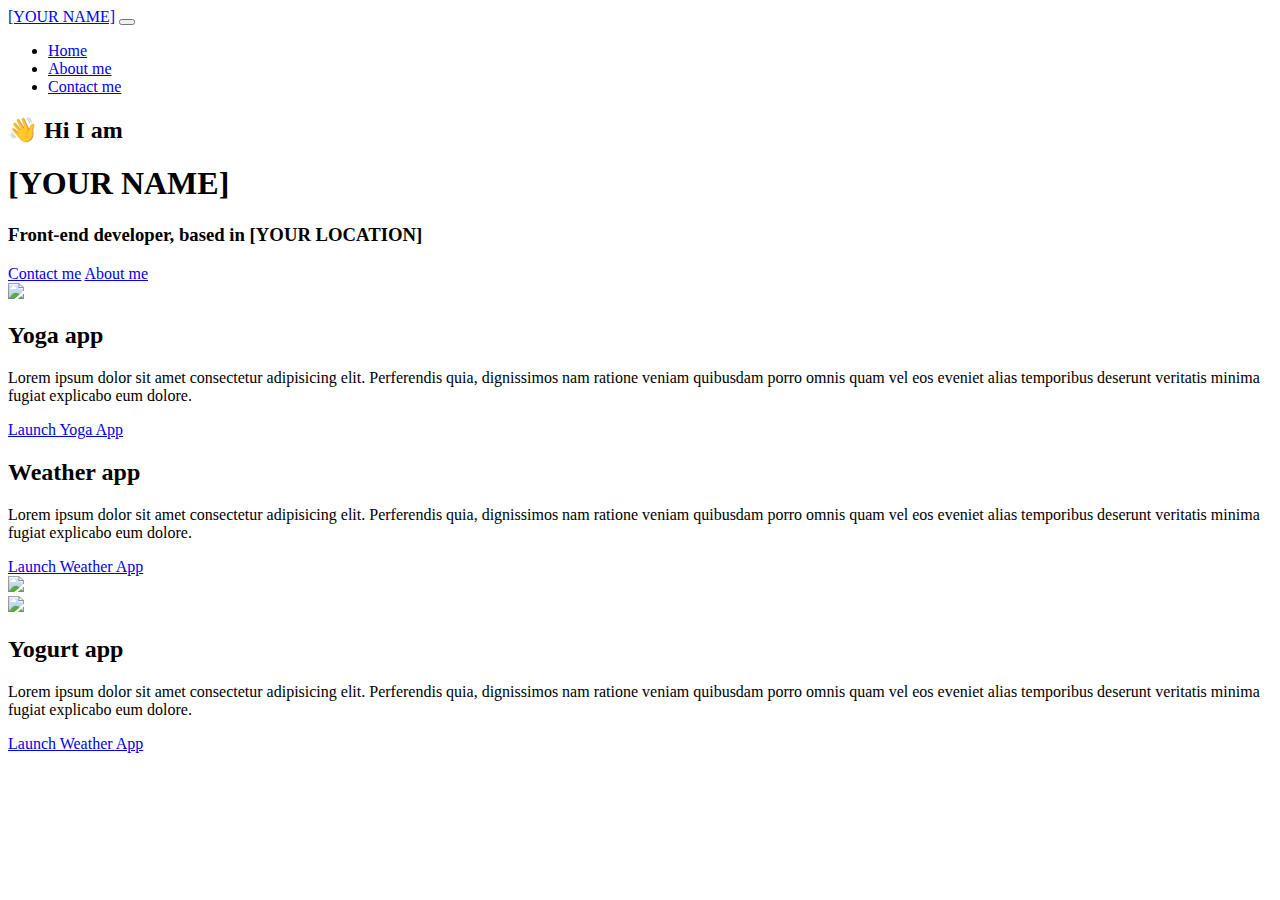
==== index.html @ 1b21afda "create index and add code" ====
<!DOCTYPE html>
<html lang="en">
  <head>
    <meta charset="UTF-8" />
    <meta http-equiv="X-UA-Compatible" content="IE=edge" />
    <meta name="viewport" content="width=device-width, initial-scale=1.0" />
    <title>[YOUR NAME]</title>
    <link
      href="https://cdn.jsdelivr.net/npm/bootstrap@5.0.0-beta2/dist/css/bootstrap.min.css"
      rel="stylesheet"
      integrity="sha384-BmbxuPwQa2lc/FVzBcNJ7UAyJxM6wuqIj61tLrc4wSX0szH/Ev+nYRRuWlolflfl"
      crossorigin="anonymous"
    />
    <script
      src="https://cdn.jsdelivr.net/npm/bootstrap@5.0.0-beta2/dist/js/bootstrap.bundle.min.js"
      integrity="sha384-b5kHyXgcpbZJO/tY9Ul7kGkf1S0CWuKcCD38l8YkeH8z8QjE0GmW1gYU5S9FOnJ0"
      crossorigin="anonymous"
    ></script>
    <link rel="stylesheet" href="style.css" />
  </head>
  <body>
    <nav class="navbar navbar-expand-lg navbar-light bg-light fixed-top">
      <div class="container">
        <a class="navbar-brand" href="index.html">[YOUR NAME]</a>
        <button
          class="navbar-toggler"
          type="button"
          data-bs-toggle="collapse"
          data-bs-target="#navbarNav"
          aria-controls="navbarNav"
          aria-expanded="false"
          aria-label="Toggle navigation"
        >
          <span class="navbar-toggler-icon"></span>
        </button>
        <div class="collapse navbar-collapse" id="navbarNav">
          <ul class="navbar-nav">
            <li class="nav-item">
              <a class="nav-link active" aria-current="page" href="index.html"
                >Home</a
              >
            </li>
            <li class="nav-item">
              <a class="nav-link" href="about.html">About me</a>
            </li>
            <li class="nav-item">
              <a class="nav-link" href="about.html#contact">Contact me</a>
            </li>
          </ul>
        </div>
      </div>
    </nav>
    <h2 class="text-center">👋 Hi I am</h2>
    <h1 class="text-center">[YOUR NAME]</h1>
    <h3 class="text-center">Front-end developer, based in [YOUR LOCATION]</h3>
    <div class="navigation-links mb-5">
      <a href="about.html#contact" class="primary-link">Contact me</a>
      <a href="about.html" class="secondary-link">About me</a>
    </div>
    <div class="container">
      <div class="row">
        <div class="col-6">
          <img src="images/yoga.png" class="img-fluid rounded" />
        </div>
        <div class="col-6">
          <h2 class="mb-3">Yoga app</h2>
          <p>
            Lorem ipsum dolor sit amet consectetur adipisicing elit. Perferendis
            quia, dignissimos nam ratione veniam quibusdam porro omnis quam vel
            eos eveniet alias temporibus deserunt veritatis minima fugiat
            explicabo eum dolore.
          </p>
          <div class="mt-5">
            <a href="#" class="primary-link">Launch Yoga App</a>
          </div>
        </div>
      </div>
      <div class="row mt-5">
        <div class="col-6">
          <h2 class="mb-3">Weather app</h2>
          <p>
            Lorem ipsum dolor sit amet consectetur adipisicing elit. Perferendis
            quia, dignissimos nam ratione veniam quibusdam porro omnis quam vel
            eos eveniet alias temporibus deserunt veritatis minima fugiat
            explicabo eum dolore.
          </p>
          <div class="mt-5">
            <a href="#" class="primary-link">Launch Weather App</a>
          </div>
        </div>
        <div class="col-6">
          <img src="images/weather.png" class="img-fluid rounded" />
        </div>
      </div>
      <div class="row mt-5">
        <div class="col-6">
          <img src="images/yogurt.png" class="img-fluid rounded" />
        </div>
        <div class="col-6">
          <h2 class="mb-3">Yogurt app</h2>
          <p>
            Lorem ipsum dolor sit amet consectetur adipisicing elit. Perferendis
            quia, dignissimos nam ratione veniam quibusdam porro omnis quam vel
            eos eveniet alias temporibus deserunt veritatis minima fugiat
            explicabo eum dolore.
          </p>
          <div class="mt-5">
            <a href="#" class="primary-link">Launch Weather App</a>
          </div>
        </div>
      </div>
    </div>
  </body>
</html>
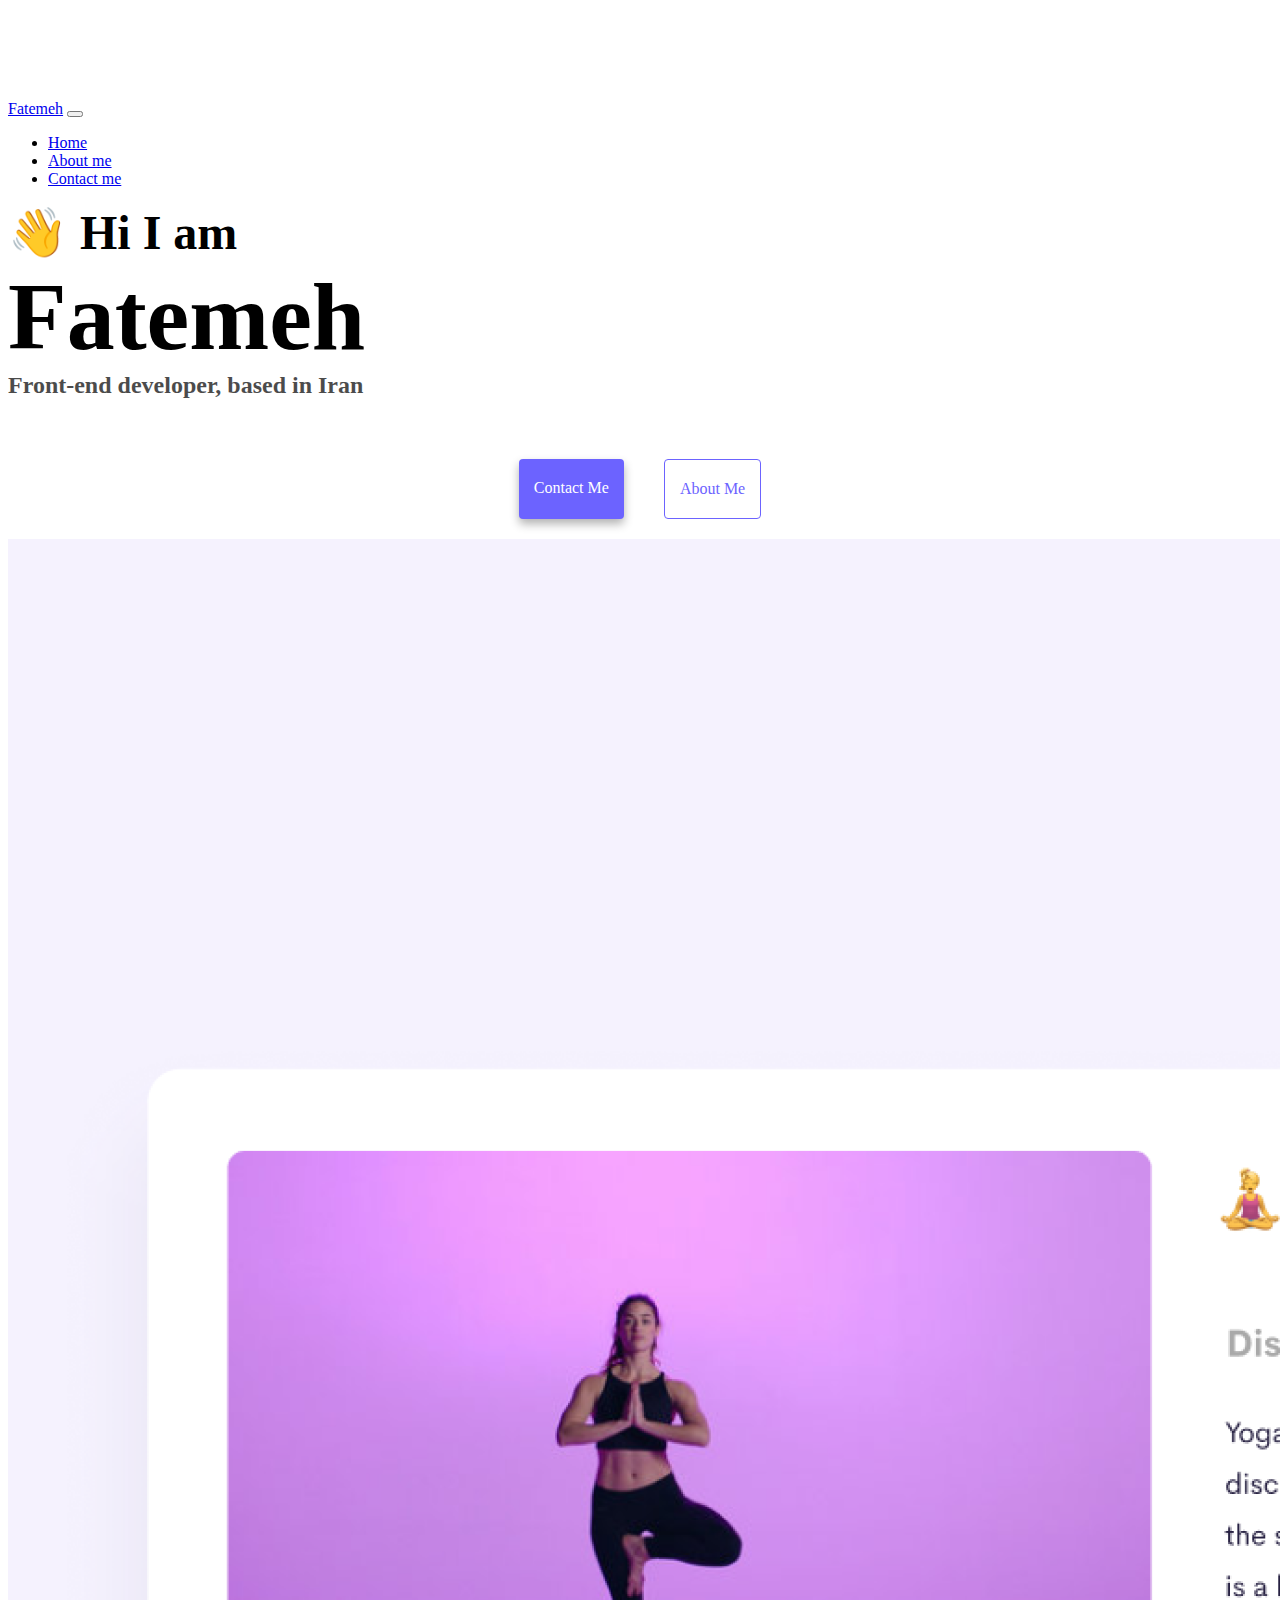
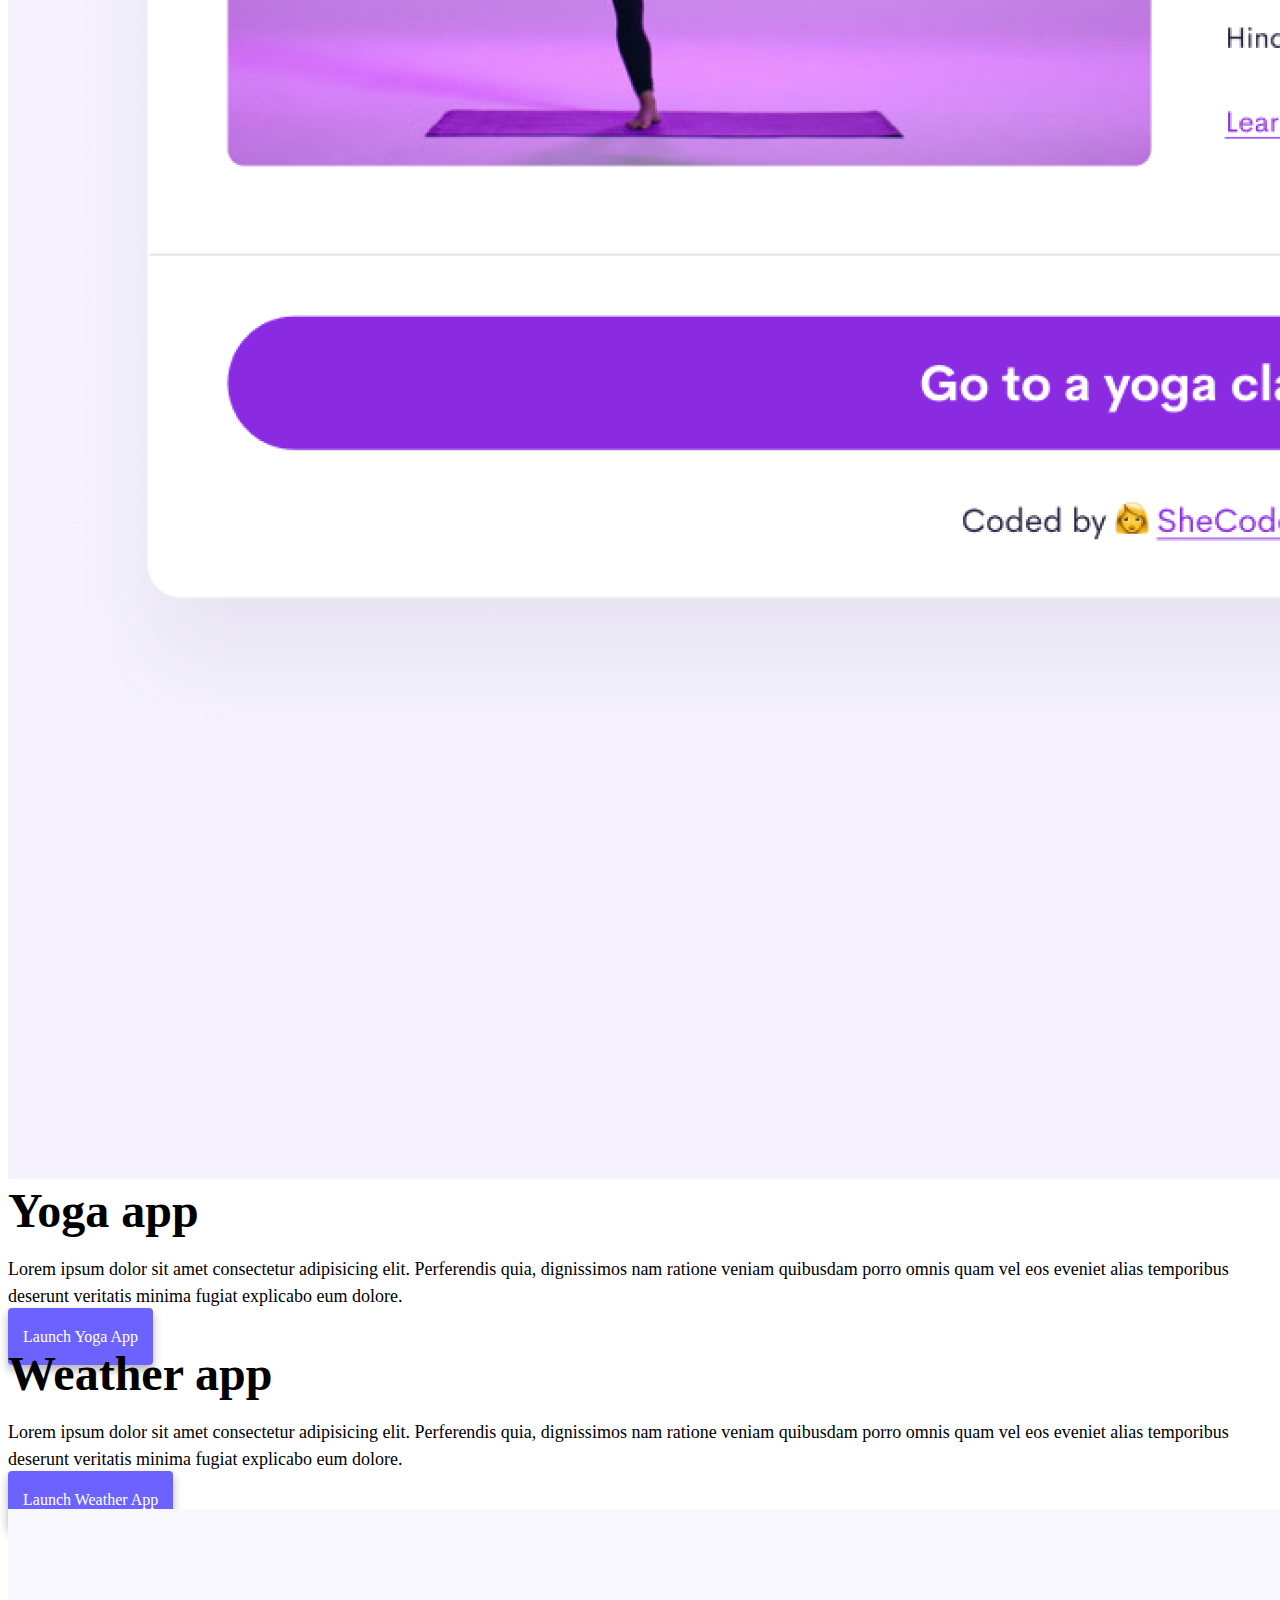
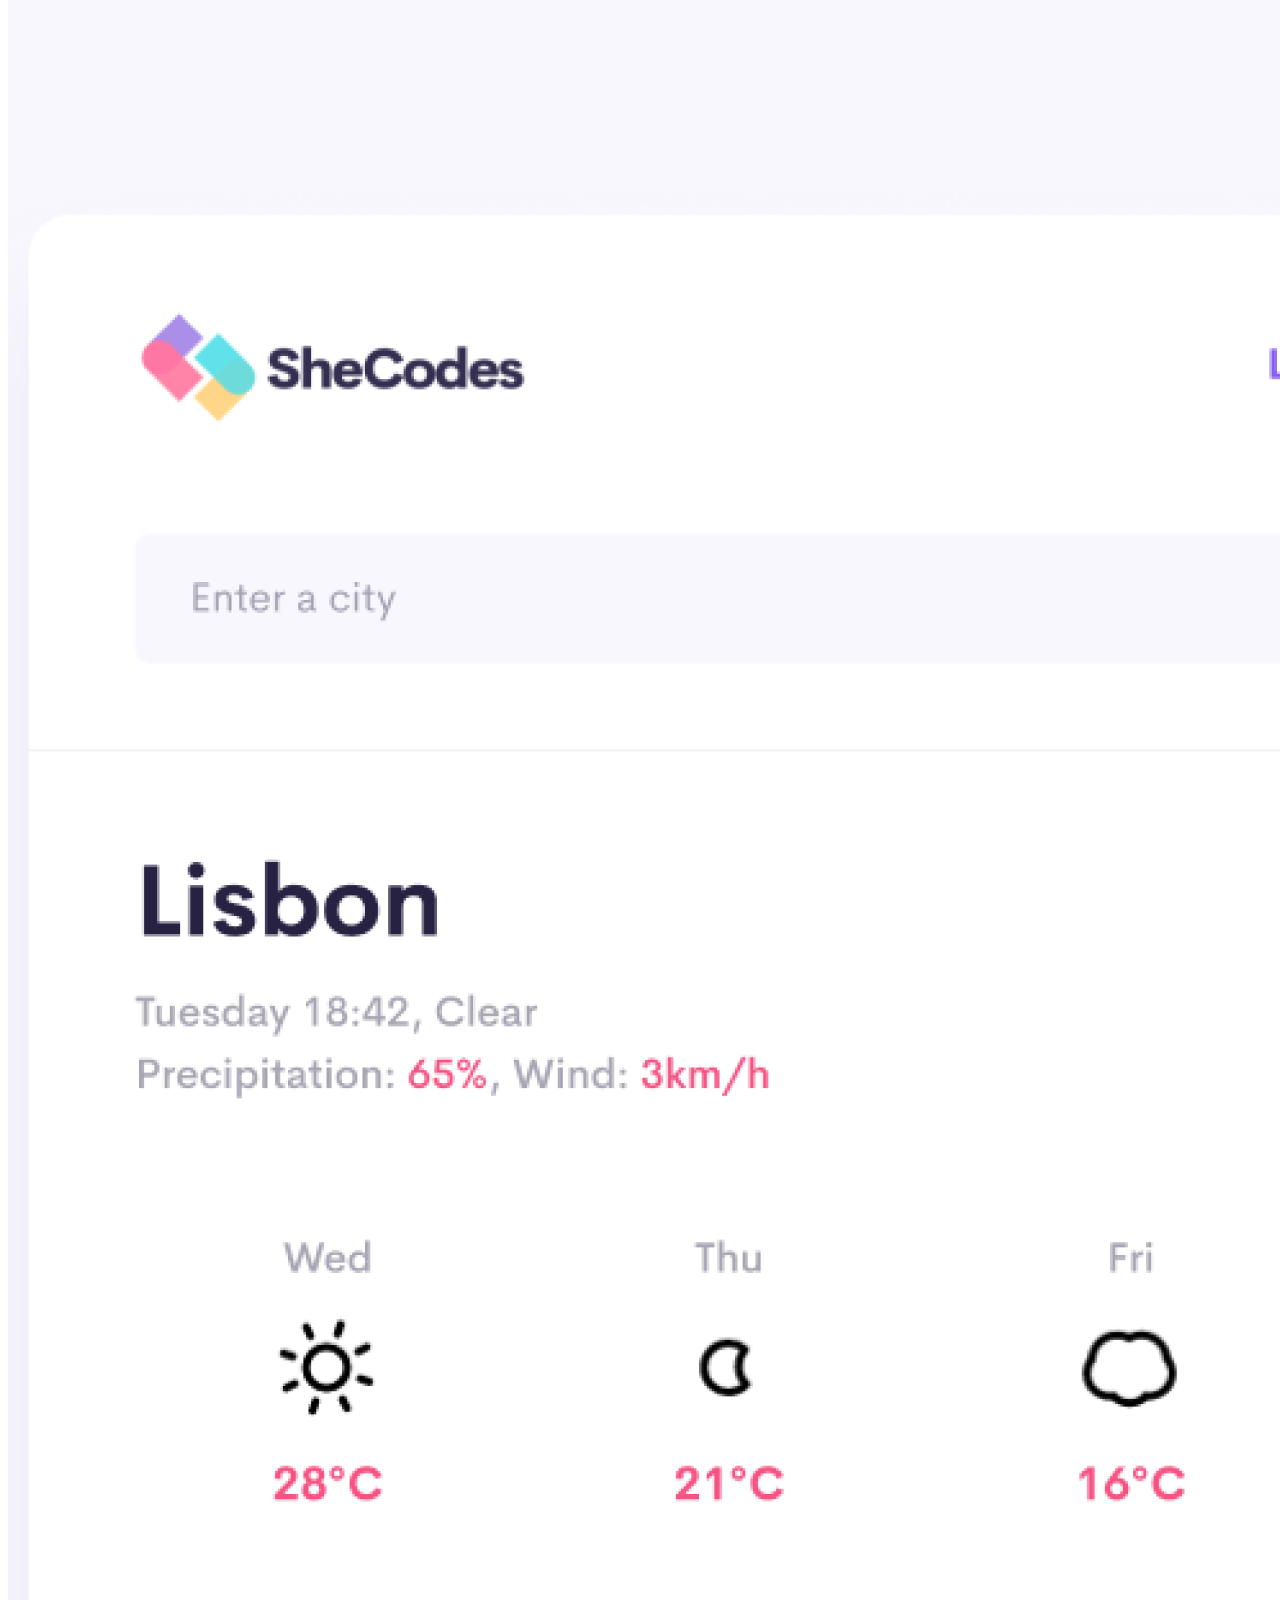
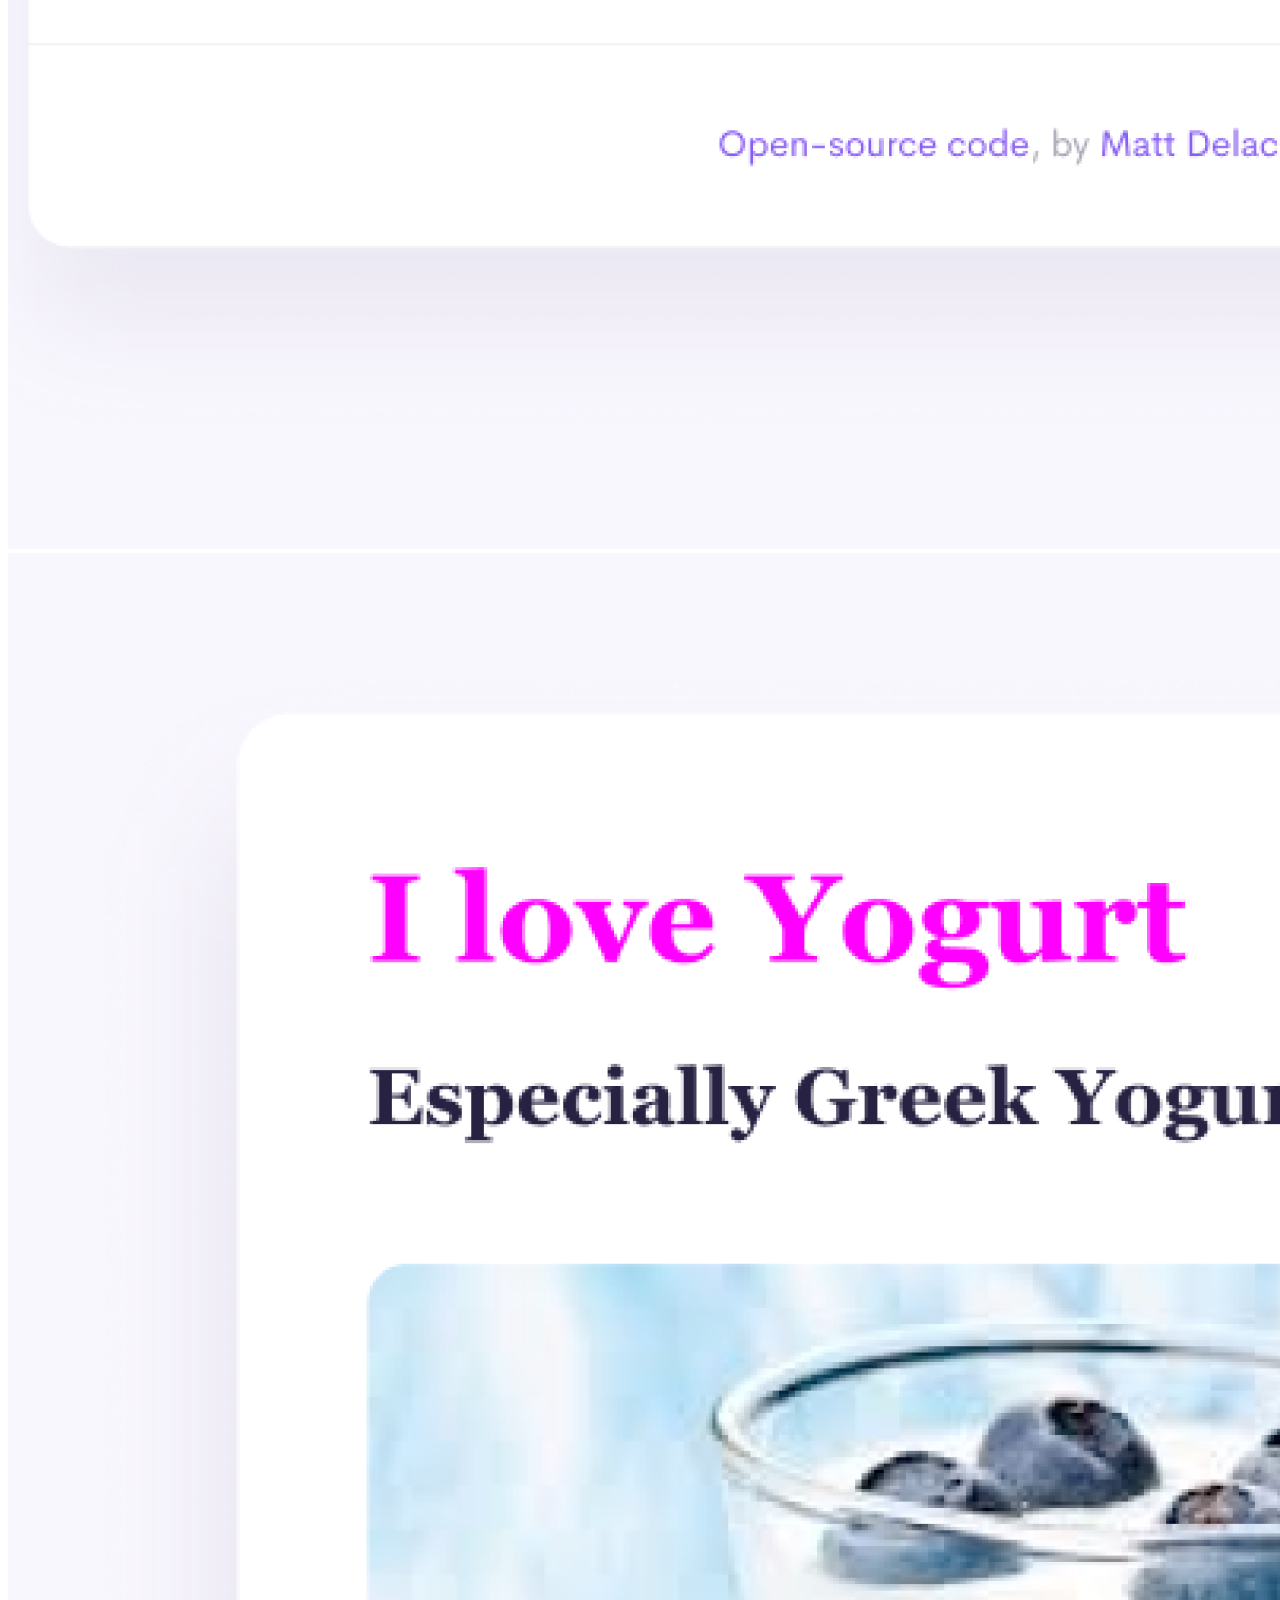
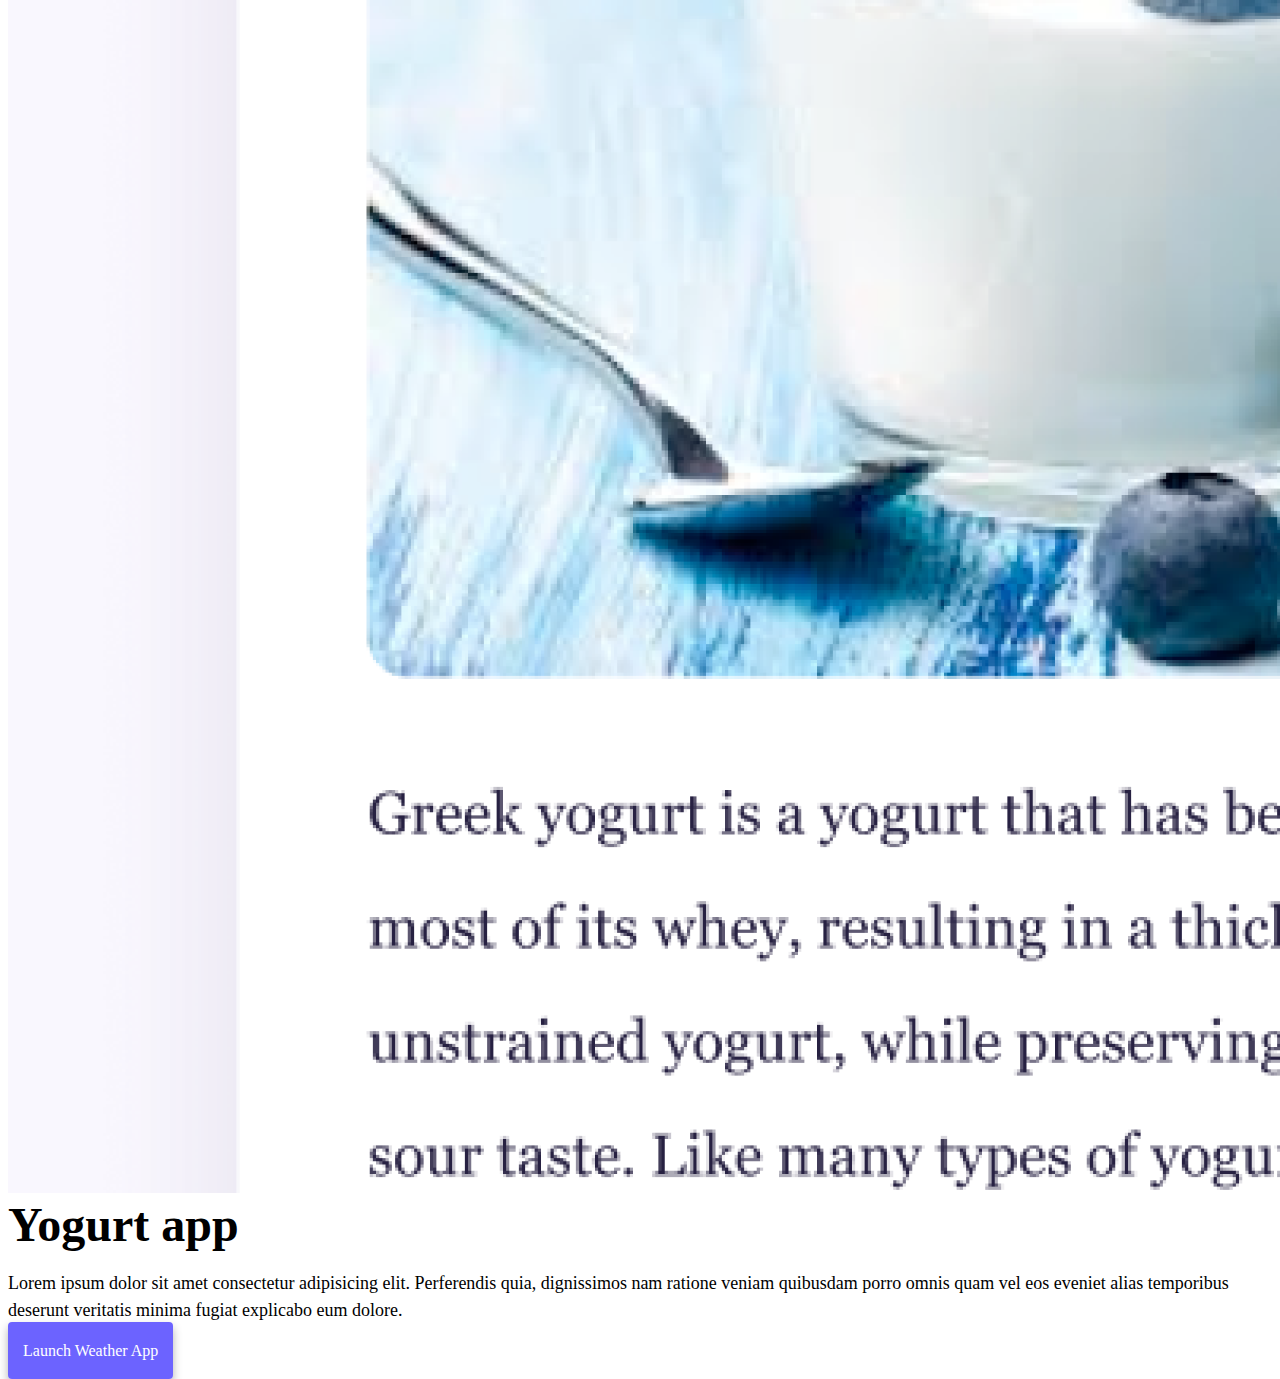
==== commit 1042c6f5: "change it to personal" ====
--- a/index.html
+++ b/index.html
@@ -4,7 +4,7 @@
     <meta charset="UTF-8" />
     <meta http-equiv="X-UA-Compatible" content="IE=edge" />
     <meta name="viewport" content="width=device-width, initial-scale=1.0" />
-    <title>[YOUR NAME]</title>
+    <title>Fatemeh</title>
     <link
       href="https://cdn.jsdelivr.net/npm/bootstrap@5.0.0-beta2/dist/css/bootstrap.min.css"
       rel="stylesheet"
@@ -21,7 +21,7 @@
   <body>
     <nav class="navbar navbar-expand-lg navbar-light bg-light fixed-top">
       <div class="container">
-        <a class="navbar-brand" href="index.html">[YOUR NAME]</a>
+        <a class="navbar-brand" href="index.html">Fatemeh</a>
         <button
           class="navbar-toggler"
           type="button"
@@ -51,8 +51,8 @@
       </div>
     </nav>
     <h2 class="text-center">👋 Hi I am</h2>
-    <h1 class="text-center">[YOUR NAME]</h1>
-    <h3 class="text-center">Front-end developer, based in [YOUR LOCATION]</h3>
+    <h1 class="text-center">Fatemeh</h1>
+    <h3 class="text-center">Front-end developer, based in Iran</h3>
     <div class="navigation-links mb-5">
       <a href="about.html#contact" class="primary-link">Contact me</a>
       <a href="about.html" class="secondary-link">About me</a>
--- a/style.css
+++ b/style.css
@@ -0,0 +1,88 @@
+:root {
+  --primary-color: #6c63ff;
+  --secondary-color: #f5f2fe;
+  --box-shadow: 0 5px 10px rgba(0, 0, 0, 0.3);
+}
+
+body {
+  margin-top: 100px;
+}
+
+h1,
+h2,
+h3 {
+  margin: 0;
+}
+
+h1 {
+  font-size: 96px;
+}
+
+h2 {
+  font-size: 48px;
+}
+
+h3 {
+  font-size: 24px;
+  opacity: 0.7;
+}
+
+p {
+  font-size: 18px;
+  line-height: 1.5;
+}
+
+.navigation-links {
+  display: flex;
+  margin-top: 40px;
+  justify-content: center;
+}
+
+.navigation-links a {
+  margin: 20px;
+}
+
+.primary-link {
+  border-radius: 4px;
+  padding: 20px 15px;
+  text-decoration: none;
+  text-transform: capitalize;
+  background: var(--primary-color);
+  box-shadow: var(--box-shadow);
+  color: white;
+}
+
+.secondary-link {
+  border-radius: 4px;
+  padding: 20px 15px;
+  text-decoration: none;
+  text-transform: capitalize;
+  color: var(--primary-color);
+  border: 1px solid var(--primary-color);
+}
+
+.homepage-link {
+  color: var(--primary-color);
+  text-align: center;
+  display: block;
+}
+
+.about-paragraphs {
+  margin: 30px 0;
+}
+
+.about-paragraphs p {
+  margin: 10px;
+}
+
+.email-link {
+  display: flex;
+  justify-content: center;
+  color: var(--primary-color);
+  font-size: 28px;
+  text-decoration: none;
+}
+
+.email-link:hover {
+  text-decoration: underline;
+}
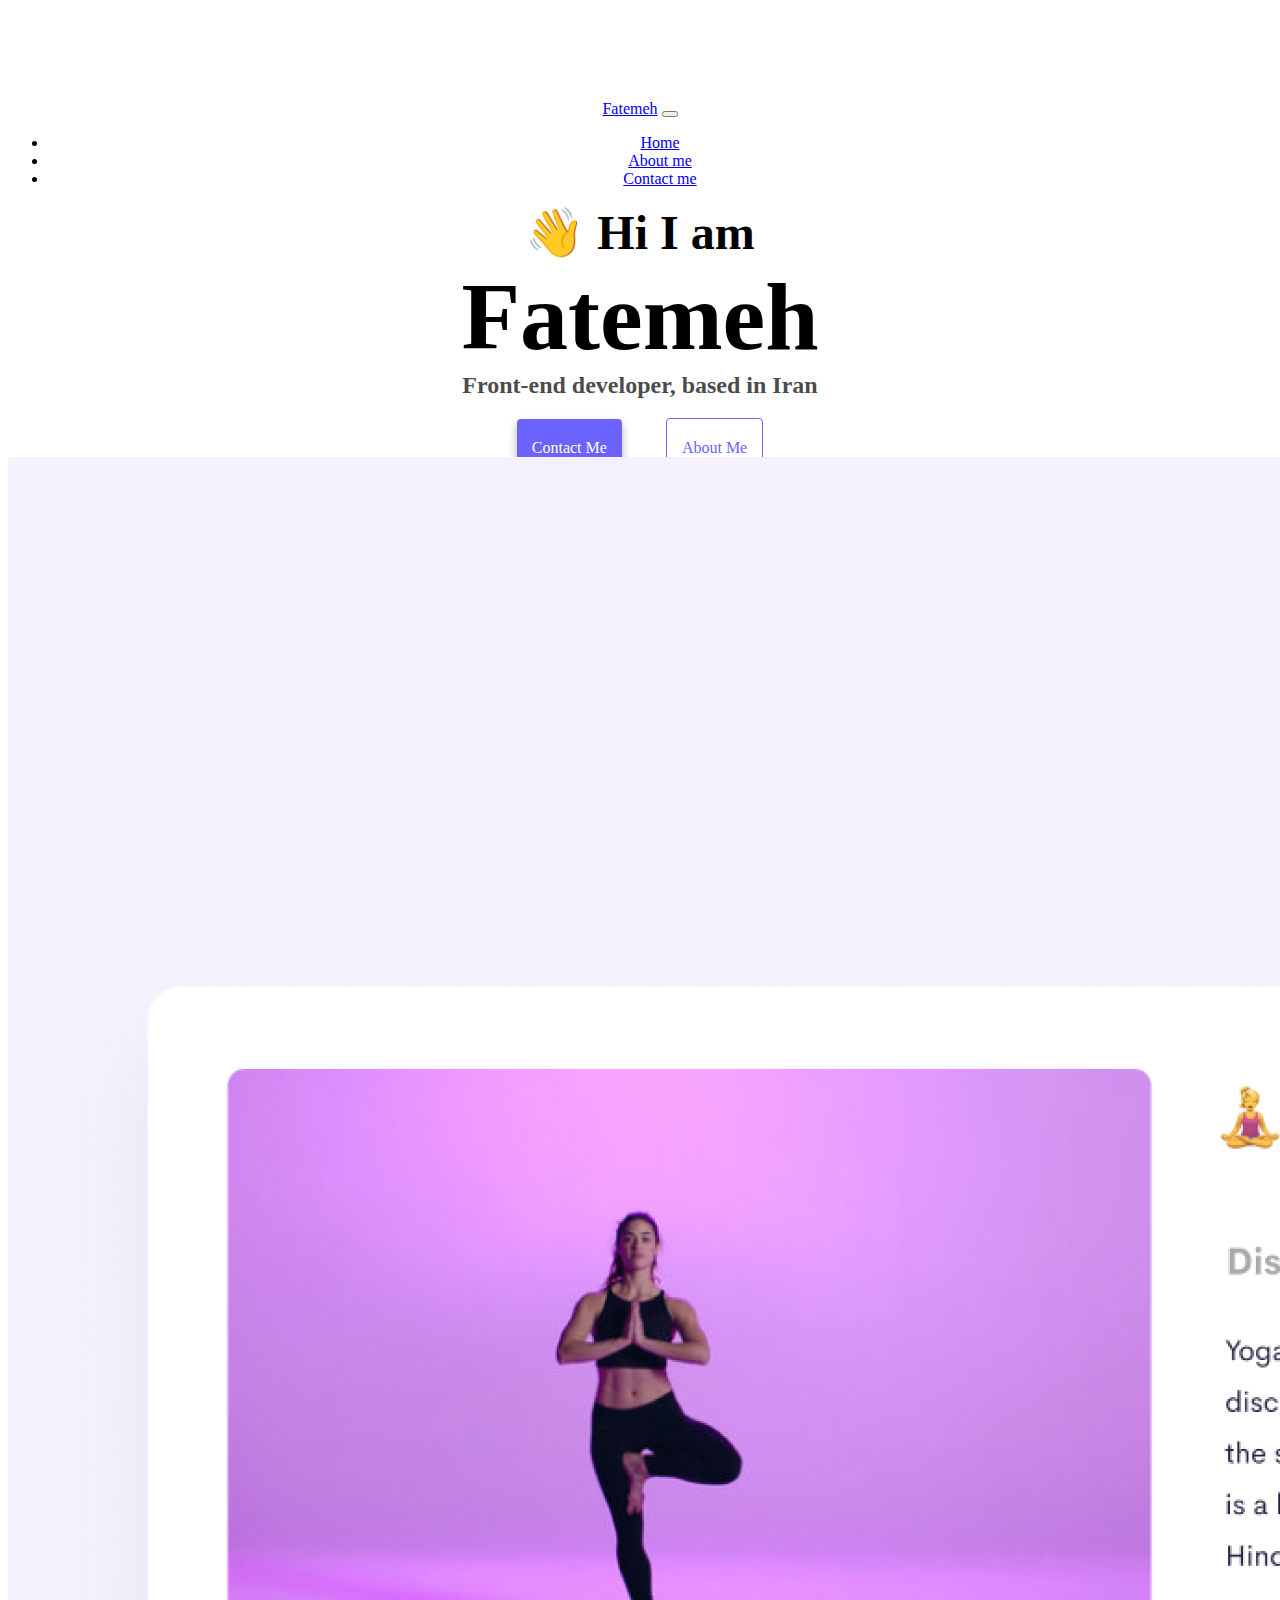
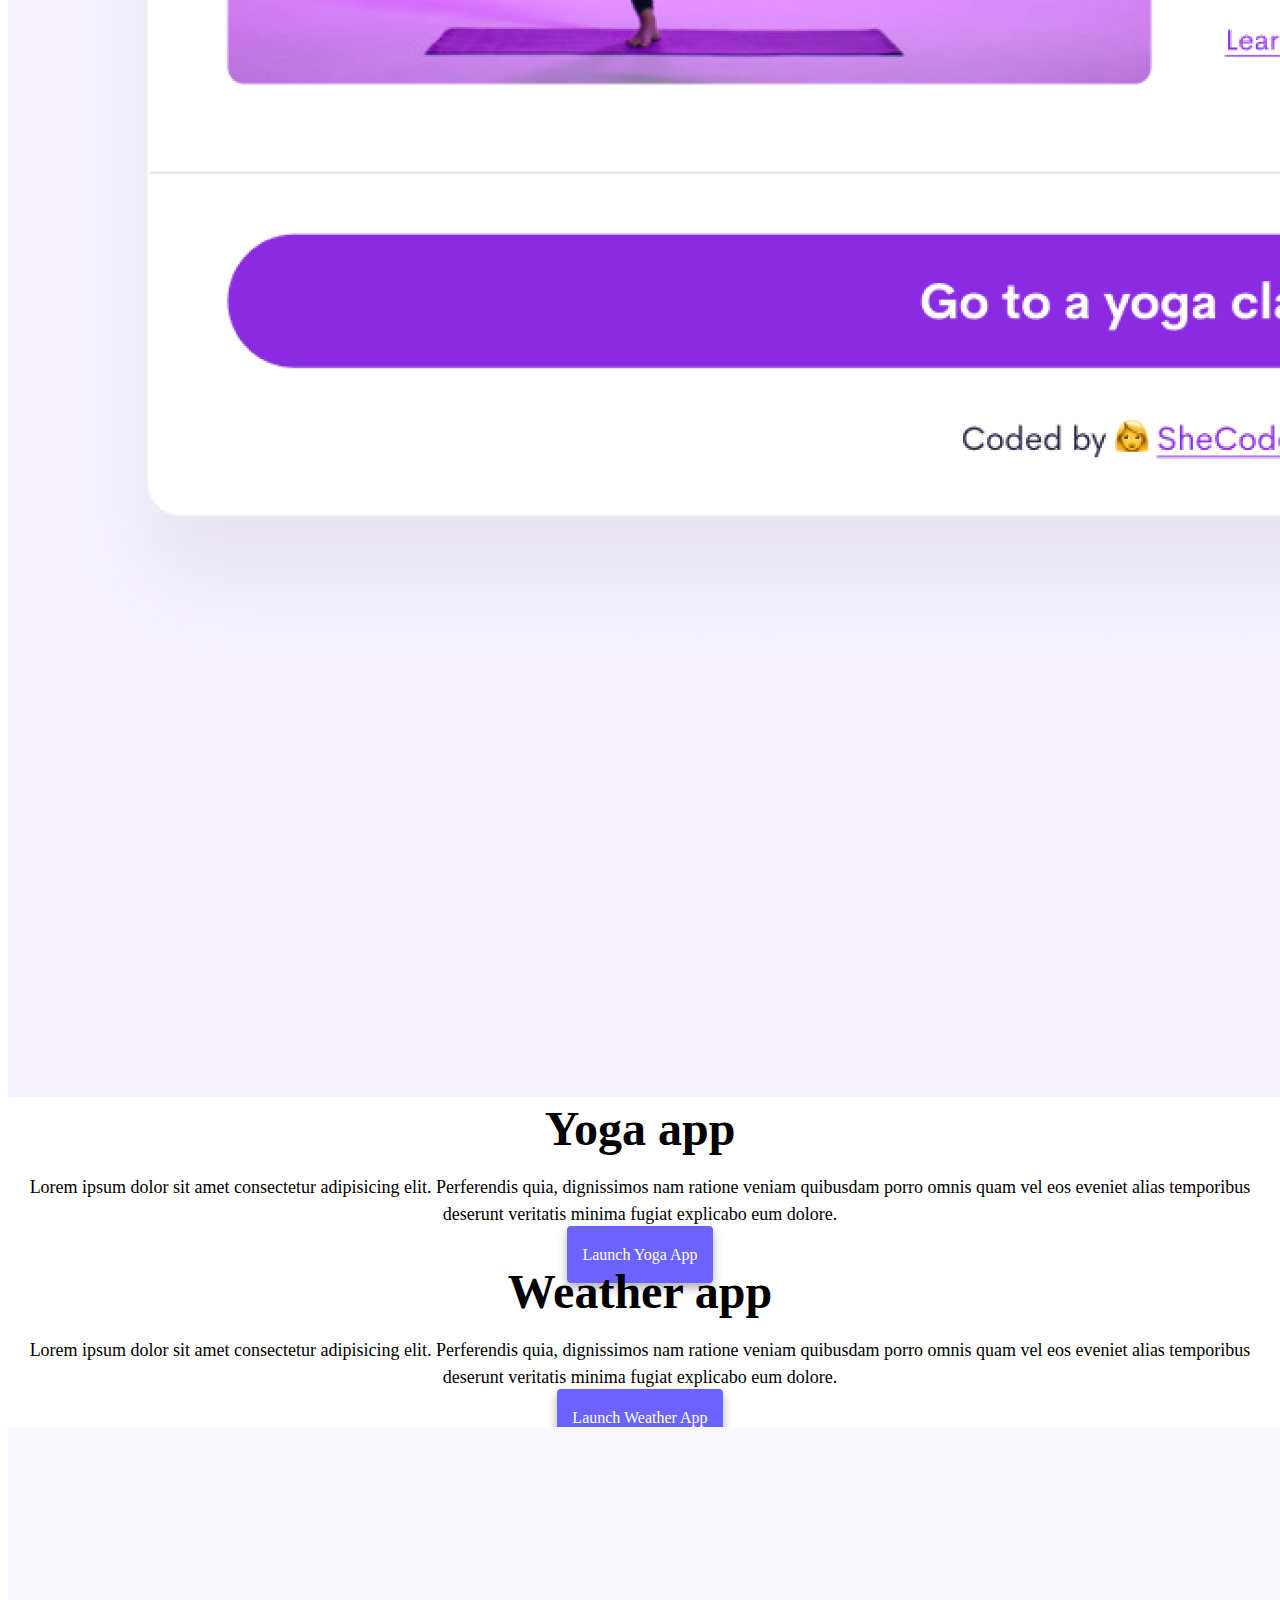
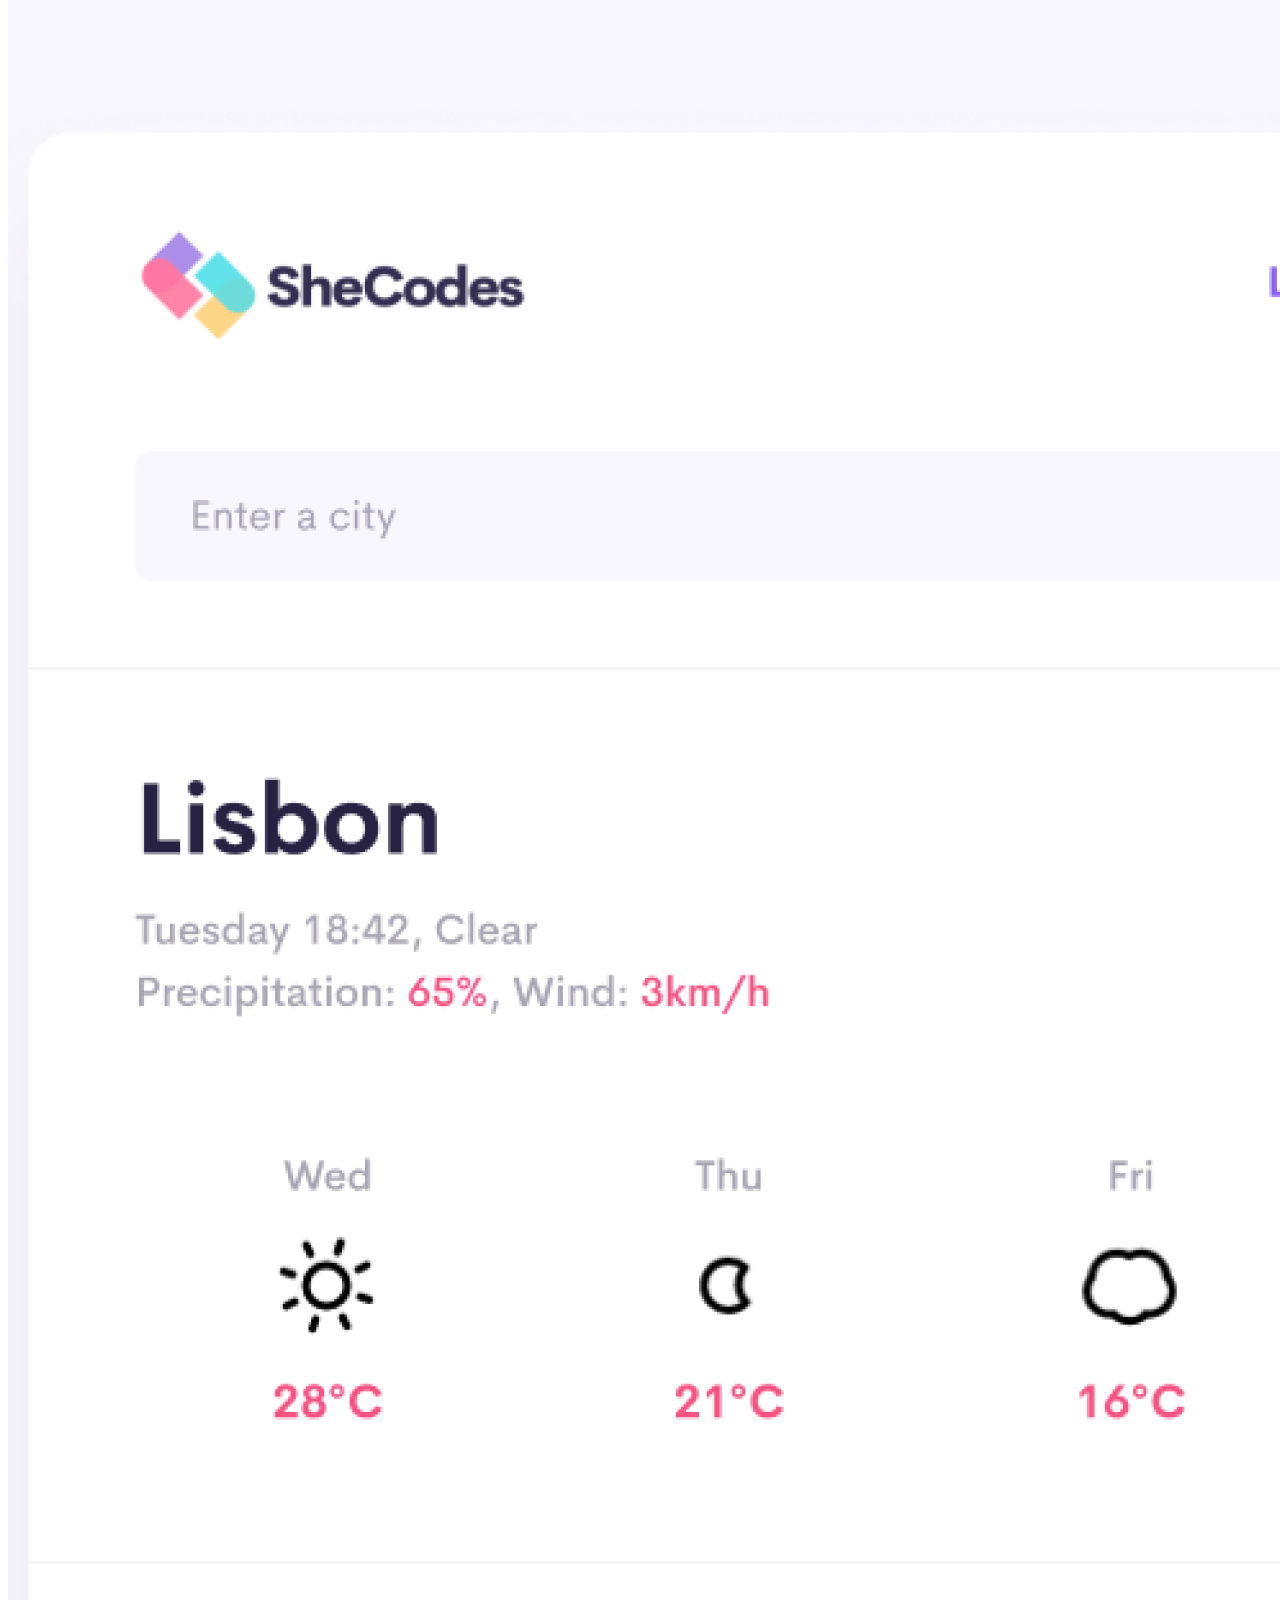
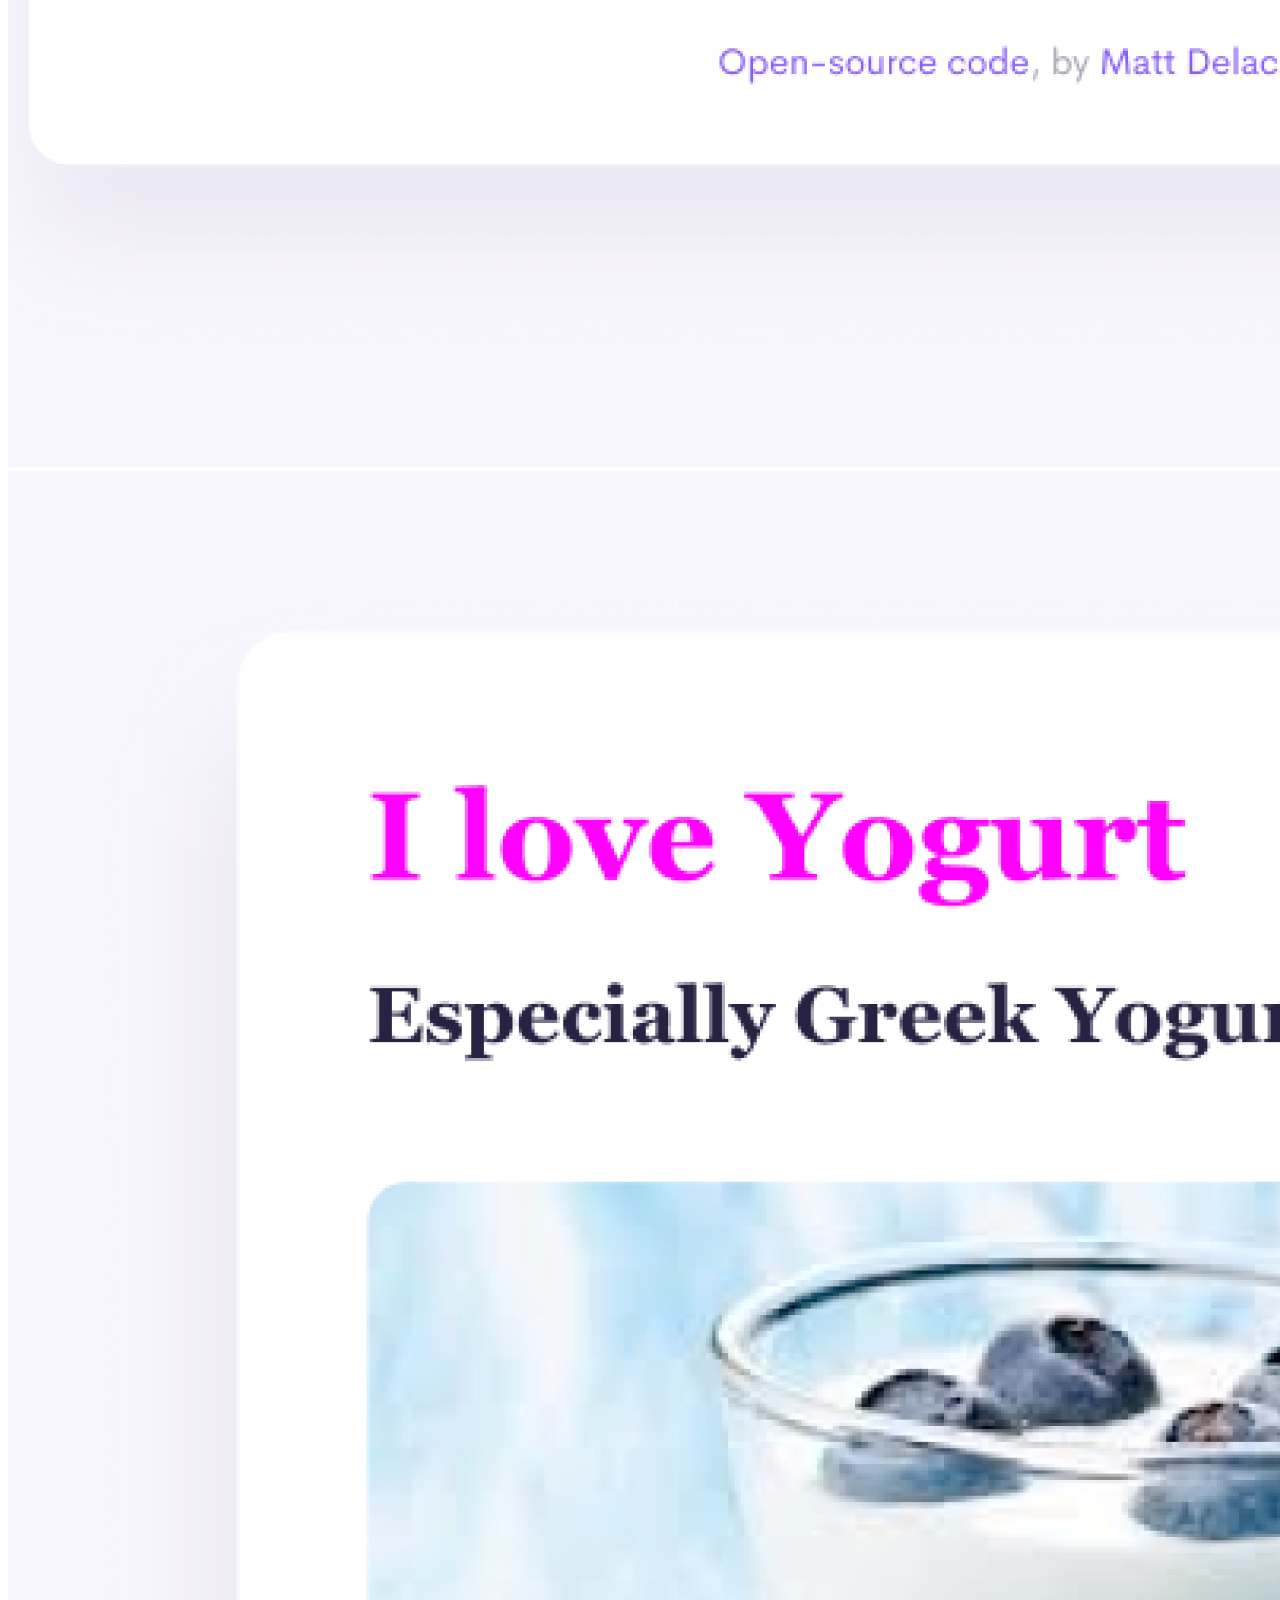
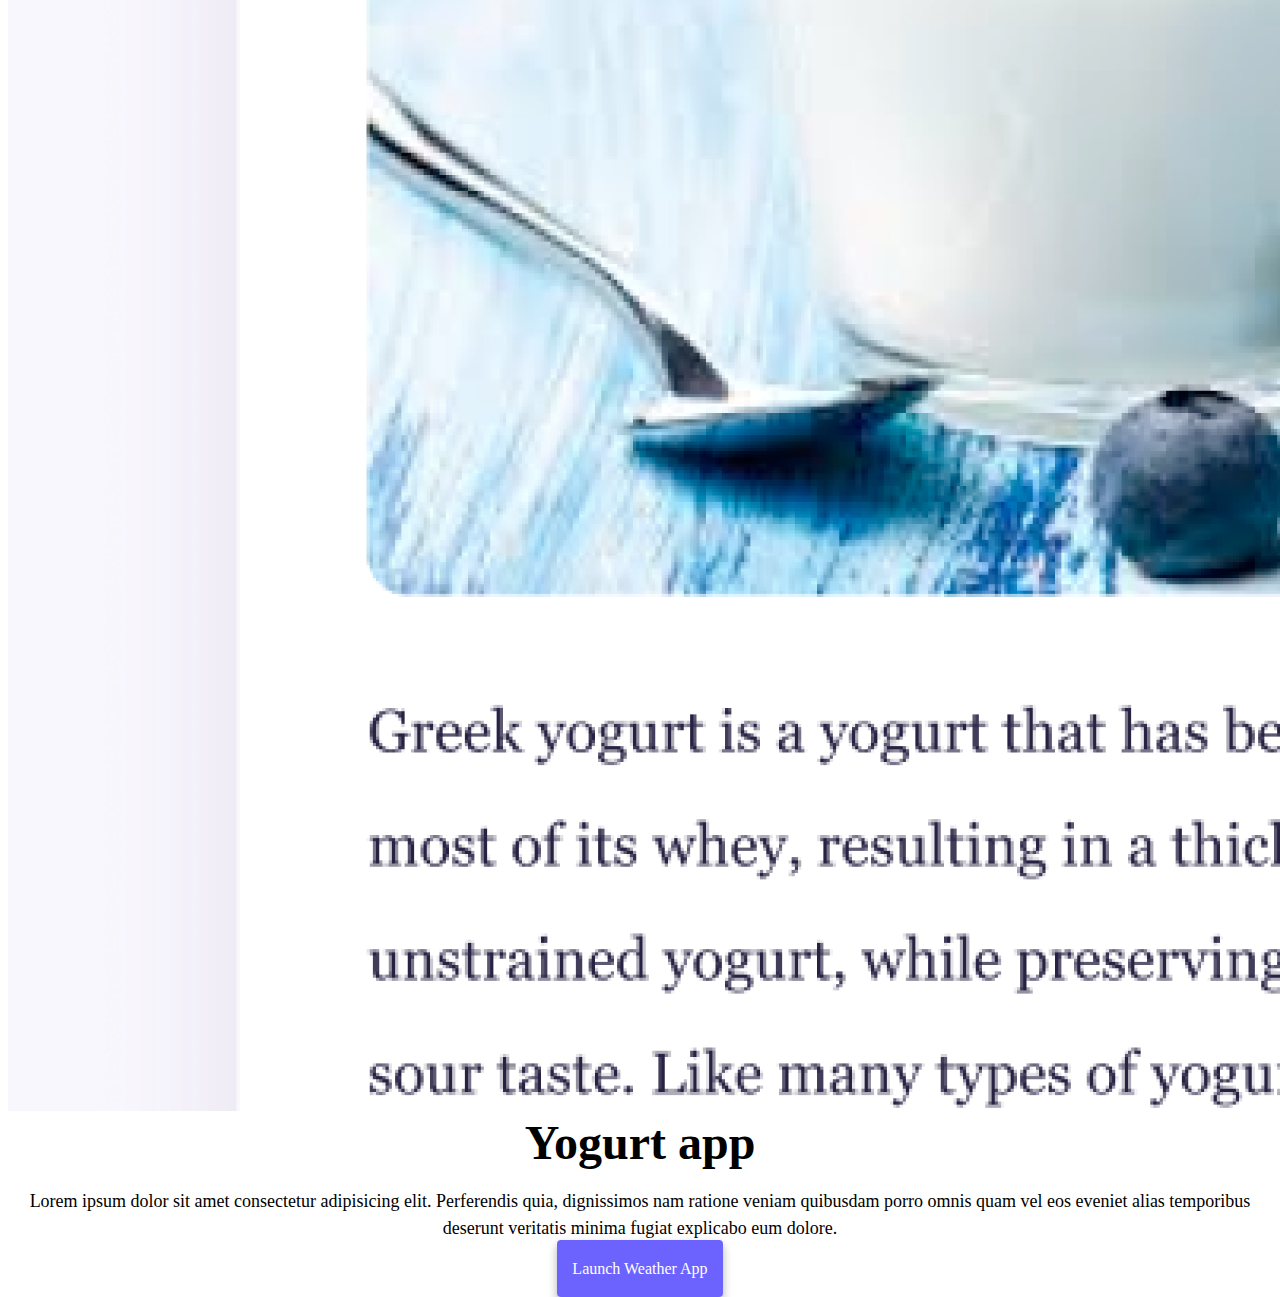
==== commit 31c78088: "style the links" ====
--- a/index.html
+++ b/index.html
@@ -21,7 +21,7 @@
   <body>
     <nav class="navbar navbar-expand-lg navbar-light bg-light fixed-top">
       <div class="container">
-        <a class="navbar-brand" href="index.html">Fatemeh</a>
+        <a class="navbar-brand" href="/">Fatemeh</a>
         <button
           class="navbar-toggler"
           type="button"
@@ -36,15 +36,13 @@
         <div class="collapse navbar-collapse" id="navbarNav">
           <ul class="navbar-nav">
             <li class="nav-item">
-              <a class="nav-link active" aria-current="page" href="index.html"
-                >Home</a
-              >
+              <a class="nav-link active" aria-current="page" href="/">Home</a>
             </li>
             <li class="nav-item">
-              <a class="nav-link" href="about.html">About me</a>
+              <a class="nav-link" href="/about.html">About me</a>
             </li>
             <li class="nav-item">
-              <a class="nav-link" href="about.html#contact">Contact me</a>
+              <a class="nav-link" href="/about.html#contact">Contact me</a>
             </li>
           </ul>
         </div>
@@ -54,37 +52,40 @@
     <h1 class="text-center">Fatemeh</h1>
     <h3 class="text-center">Front-end developer, based in Iran</h3>
     <div class="navigation-links mb-5">
-      <a href="about.html#contact" class="primary-link">Contact me</a>
-      <a href="about.html" class="secondary-link">About me</a>
+      <div class="text-center">
+        <a href="/about.html#contact" class="primary-link">Contact me</a>
+        <a href="/about.html" class="secondary-link">About me</a>
+      </div>
     </div>
-    <div class="container">
+    <div class="container text-center">
       <div class="row">
         <div class="col-6">
           <img src="images/yoga.png" class="img-fluid rounded" />
         </div>
         <div class="col-6">
           <h2 class="mb-3">Yoga app</h2>
-          <p>
+          <p class="para">
             Lorem ipsum dolor sit amet consectetur adipisicing elit. Perferendis
             quia, dignissimos nam ratione veniam quibusdam porro omnis quam vel
             eos eveniet alias temporibus deserunt veritatis minima fugiat
             explicabo eum dolore.
           </p>
-          <div class="mt-5">
+          <div class="mt-5 text">
             <a href="#" class="primary-link">Launch Yoga App</a>
           </div>
         </div>
       </div>
       <div class="row mt-5">
-        <div class="col-6">
-          <h2 class="mb-3">Weather app</h2>
-          <p>
+        <div class="col-6 order-sm-12">
+          <h2 class="mb-3 bg">Weather app</h2>
+          <p class="pa">
             Lorem ipsum dolor sit amet consectetur adipisicing elit. Perferendis
             quia, dignissimos nam ratione veniam quibusdam porro omnis quam vel
             eos eveniet alias temporibus deserunt veritatis minima fugiat
             explicabo eum dolore.
           </p>
-          <div class="mt-5">
+
+          <div class="mt-5 text-center">
             <a href="#" class="primary-link">Launch Weather App</a>
           </div>
         </div>
@@ -98,13 +99,13 @@
         </div>
         <div class="col-6">
           <h2 class="mb-3">Yogurt app</h2>
-          <p>
+          <p class="para">
             Lorem ipsum dolor sit amet consectetur adipisicing elit. Perferendis
             quia, dignissimos nam ratione veniam quibusdam porro omnis quam vel
             eos eveniet alias temporibus deserunt veritatis minima fugiat
             explicabo eum dolore.
           </p>
-          <div class="mt-5">
+          <div class="mt-5 text">
             <a href="#" class="primary-link">Launch Weather App</a>
           </div>
         </div>
--- a/style.css
+++ b/style.css
@@ -5,6 +5,7 @@
 }
 
 body {
+  text-align: center;
   margin-top: 100px;
 }
 
@@ -86,3 +87,27 @@
 .email-link:hover {
   text-decoration: underline;
 }
+@media (max-width: 576px) {
+  .img-fluid {
+    display: none;
+  }
+  .mb-3,
+  .para {
+    text-align: center;
+    margin: 0px 50px 0px -200px;
+  }
+  .pa,
+  .bg {
+    text-align: center;
+    margin: 0px -200px 0px 50px;
+  }
+  .text {
+    margin: 0px 120px 0px -120px;
+  }
+  .text-center {
+    margin: 0px -135px 0px 135px;
+  }
+  .email-link {
+    margin: 0px -135px 0px 135px;
+  }
+}
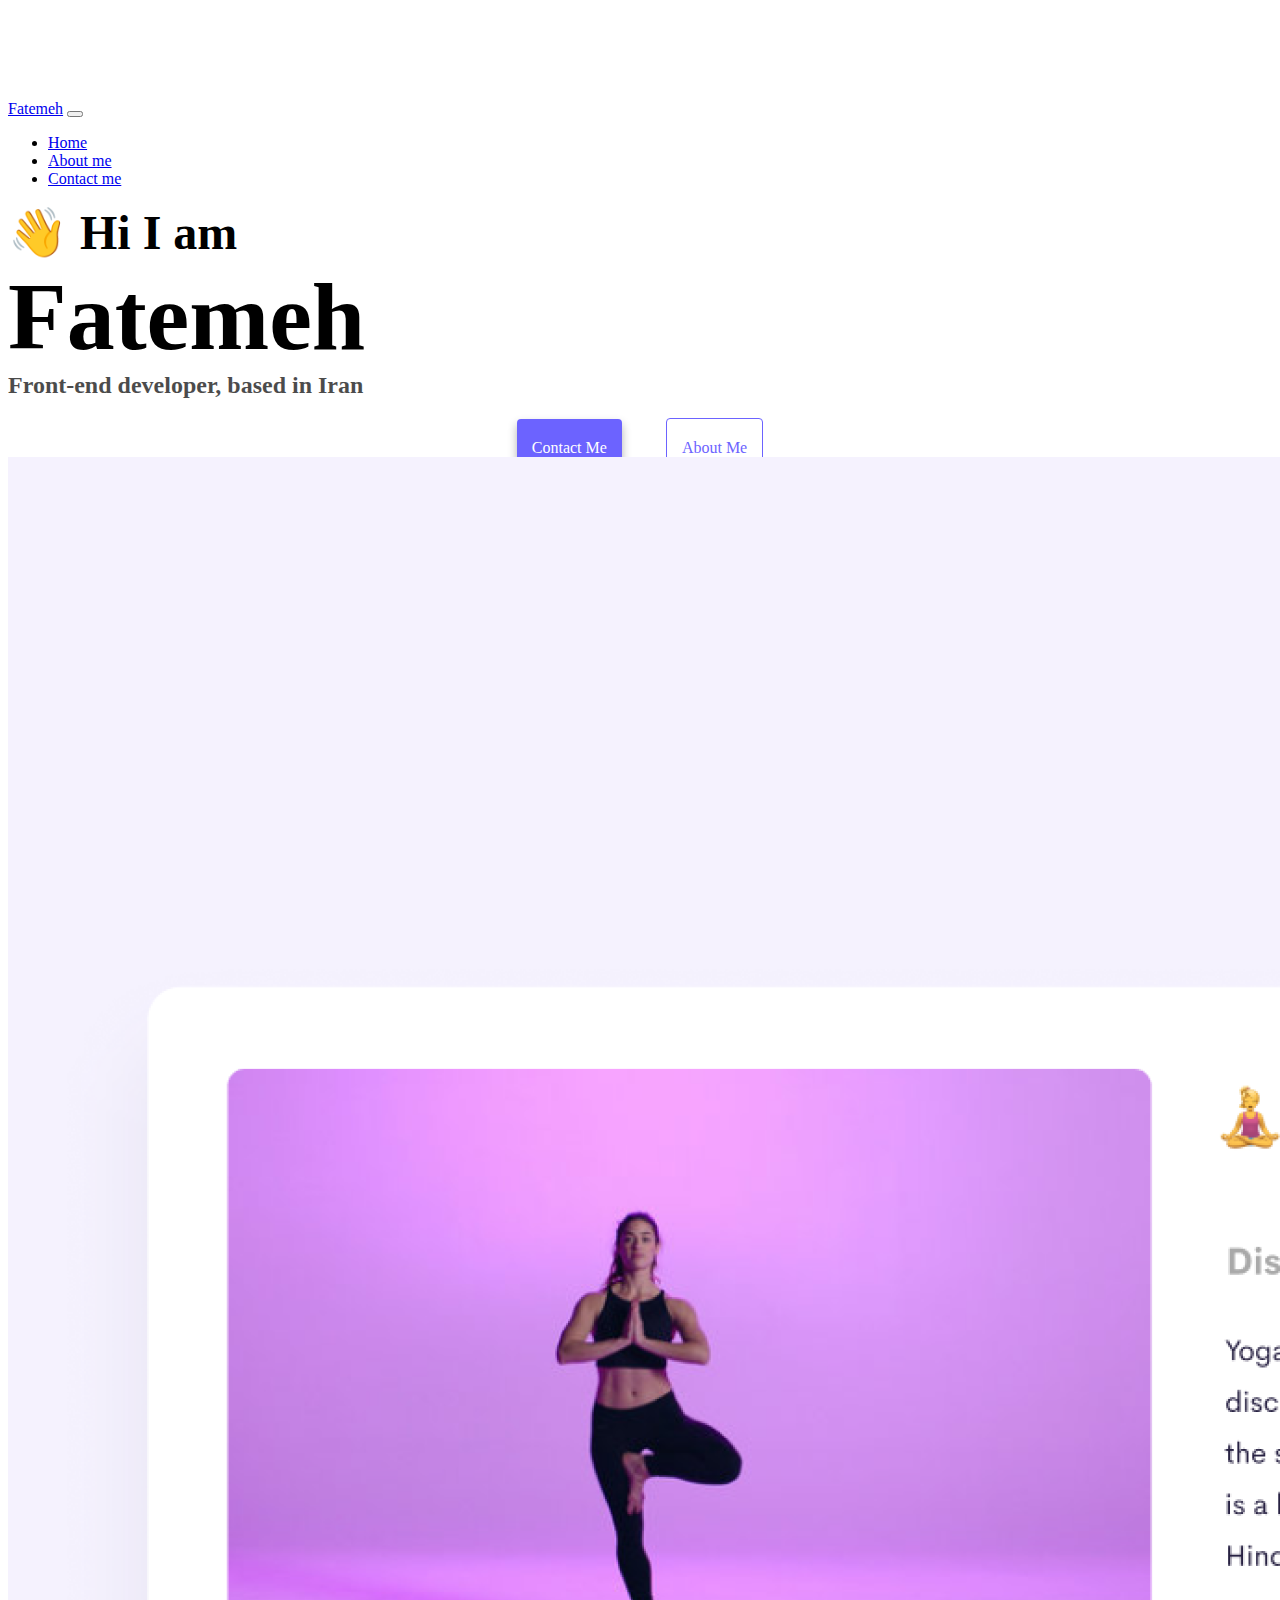
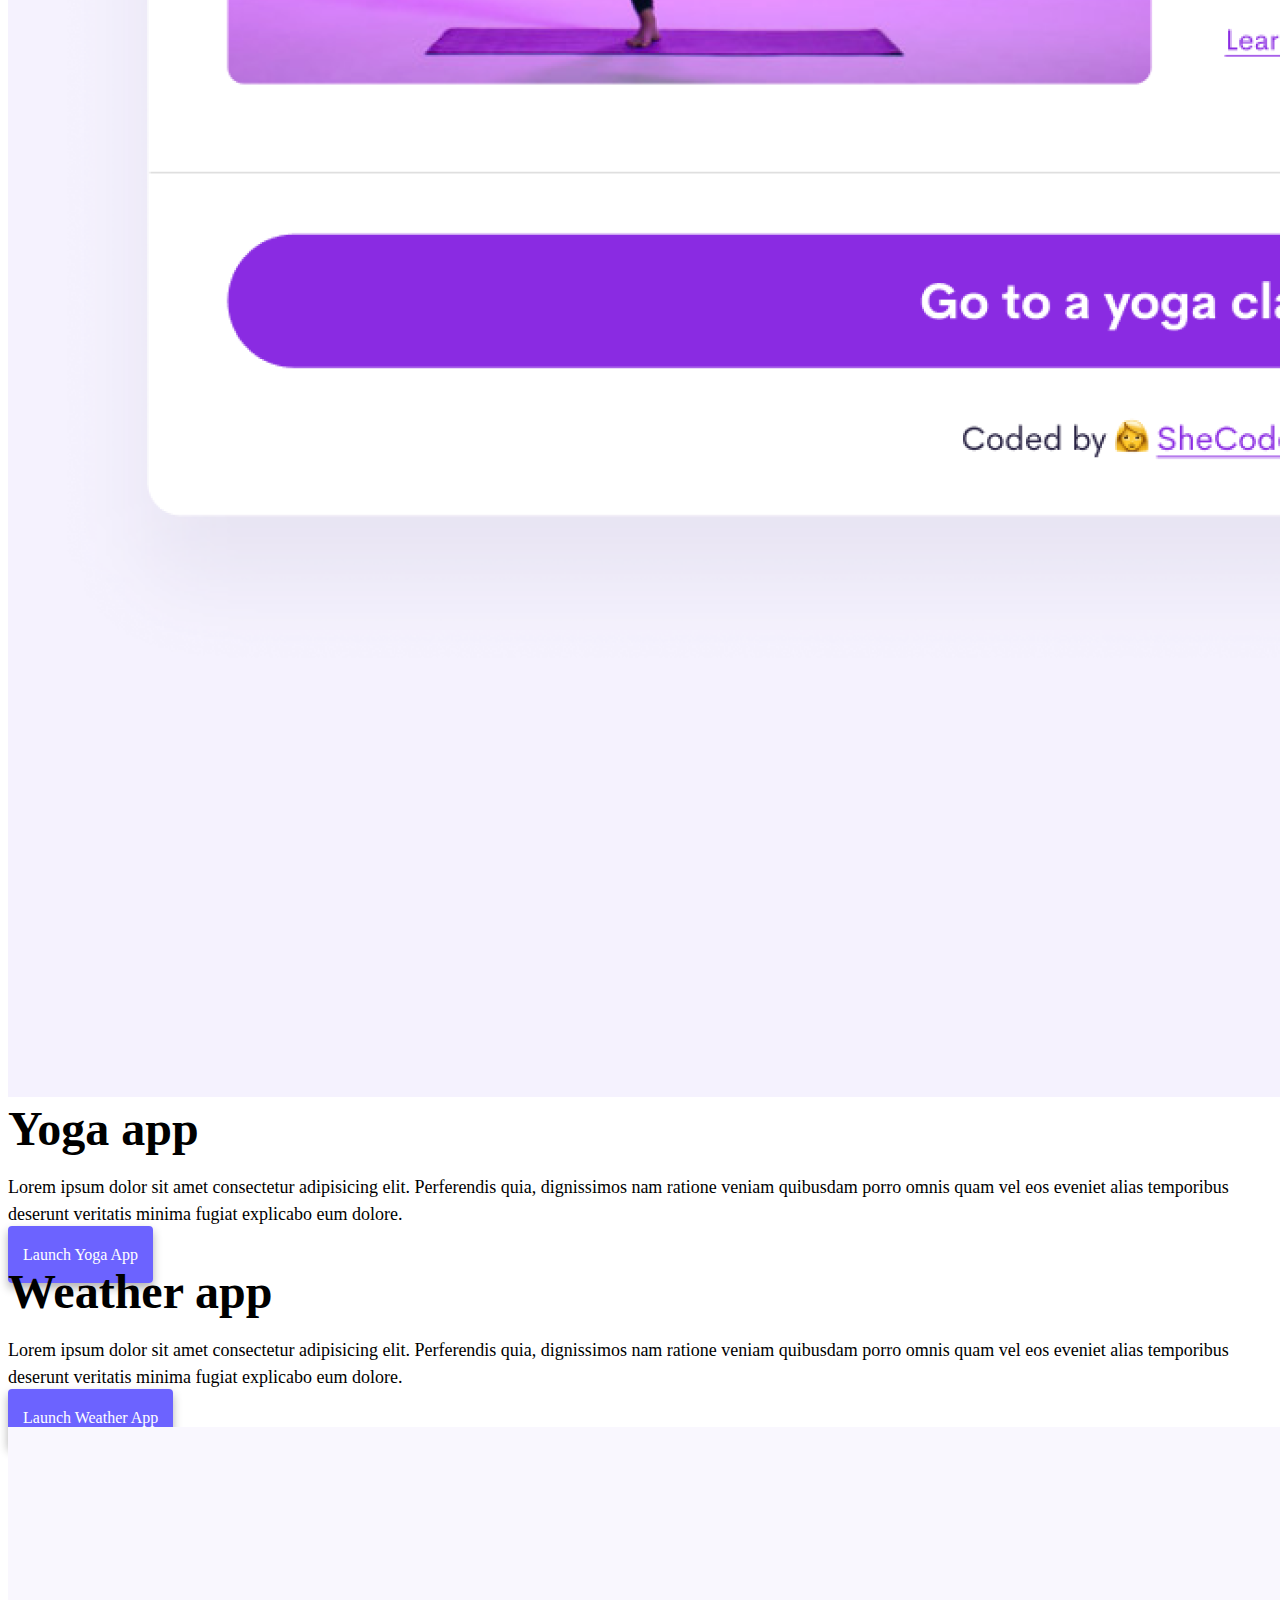
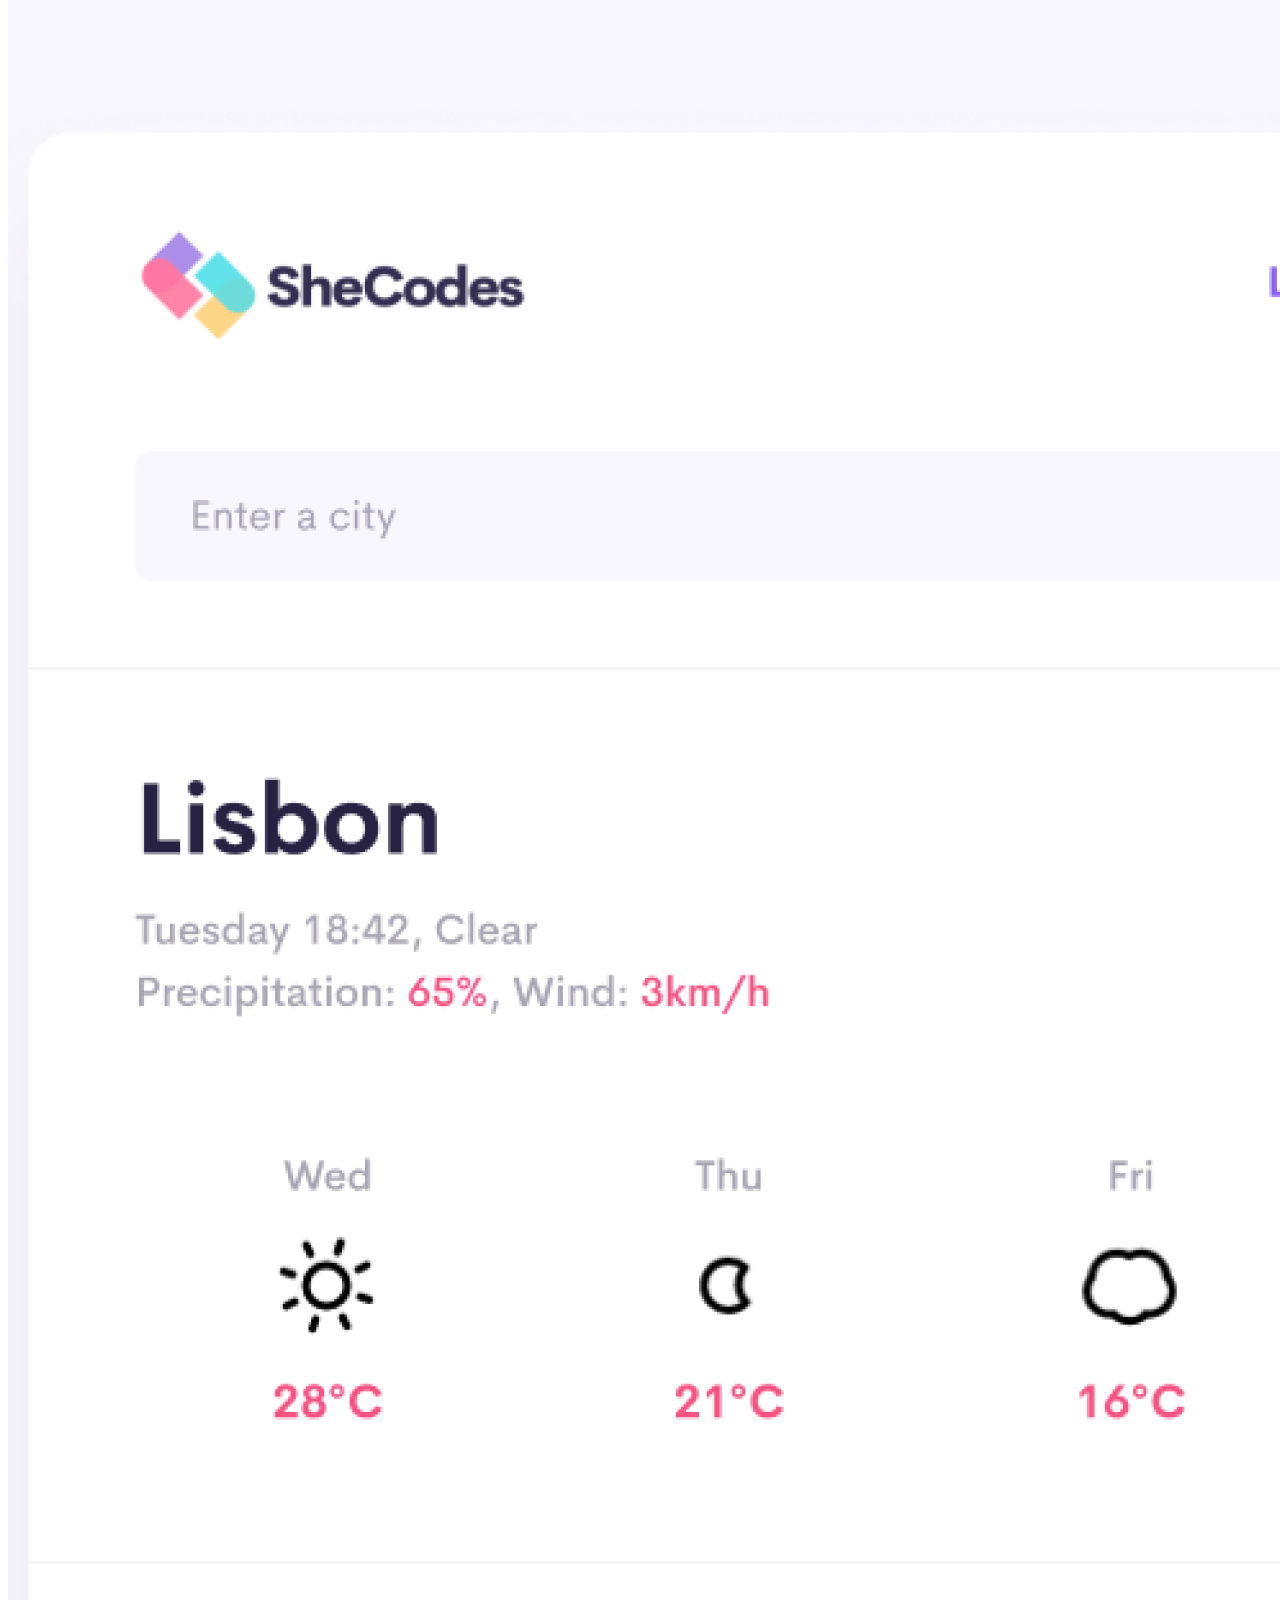
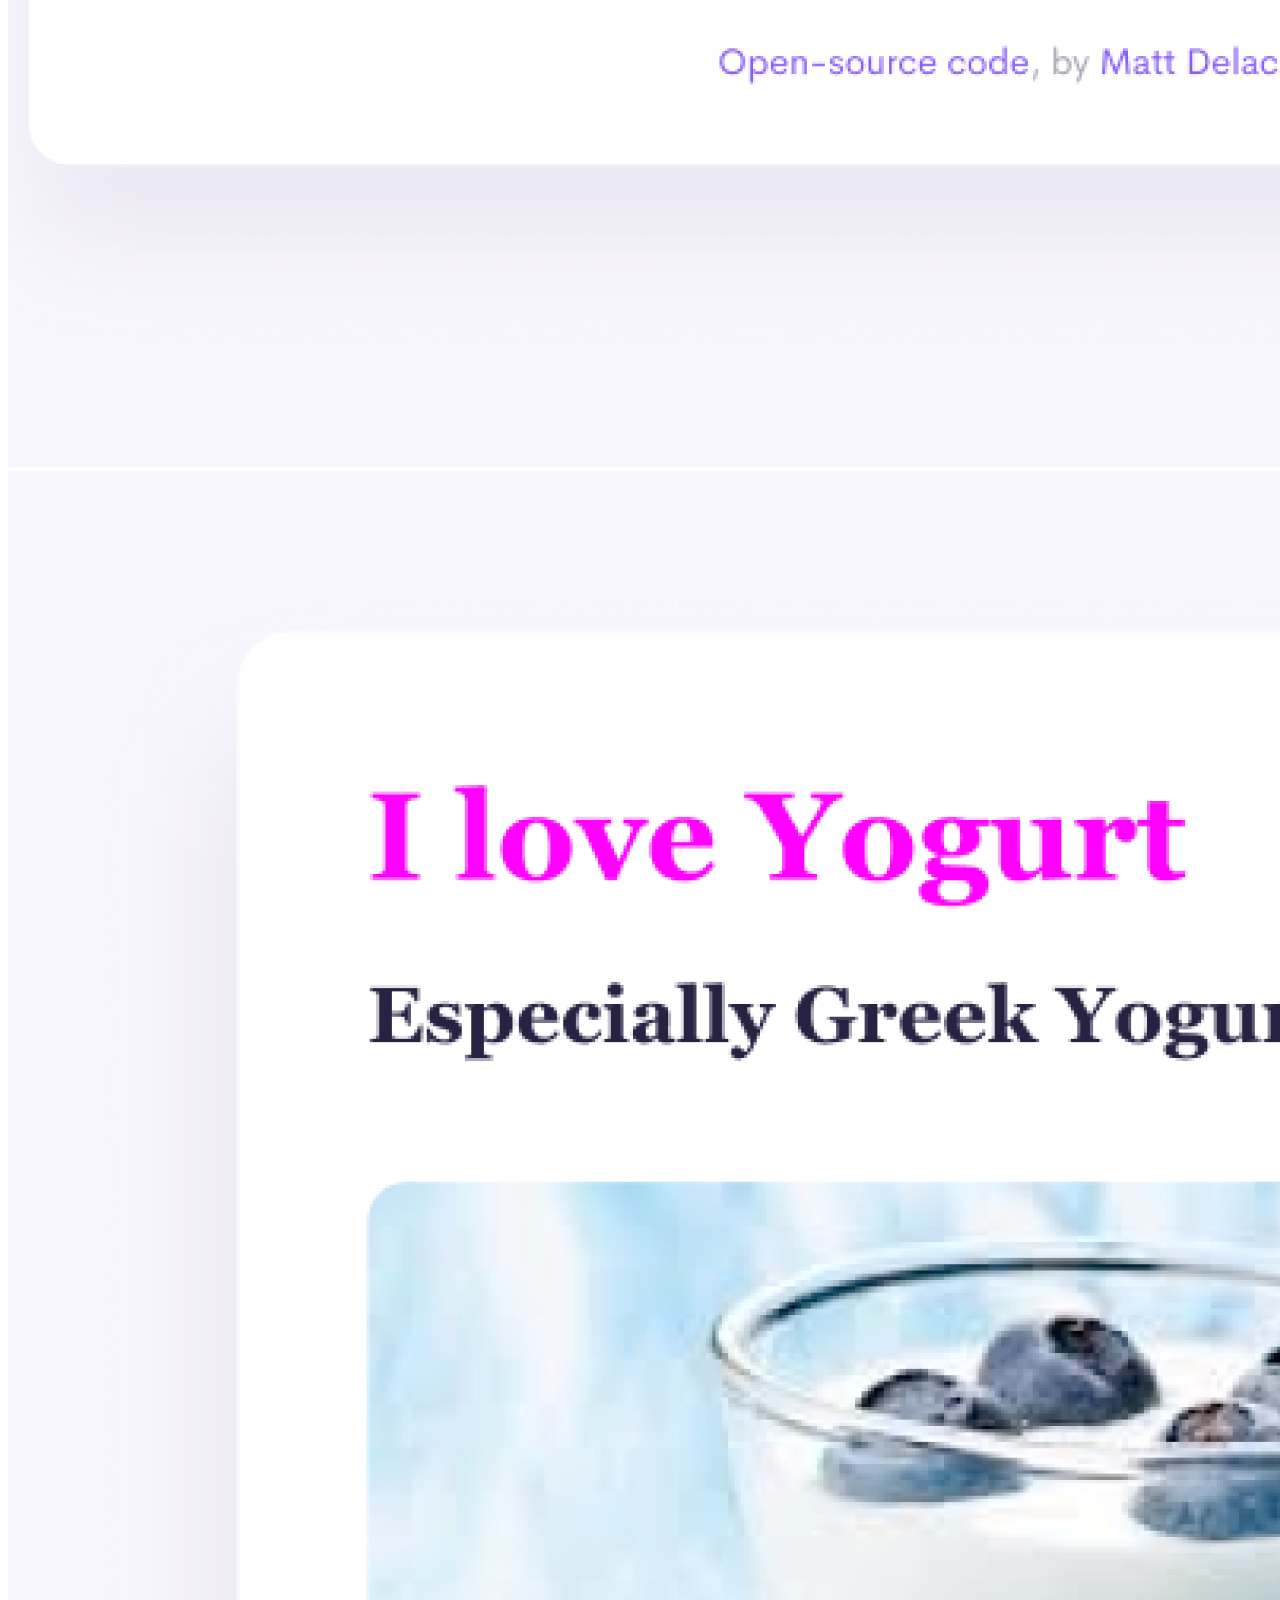
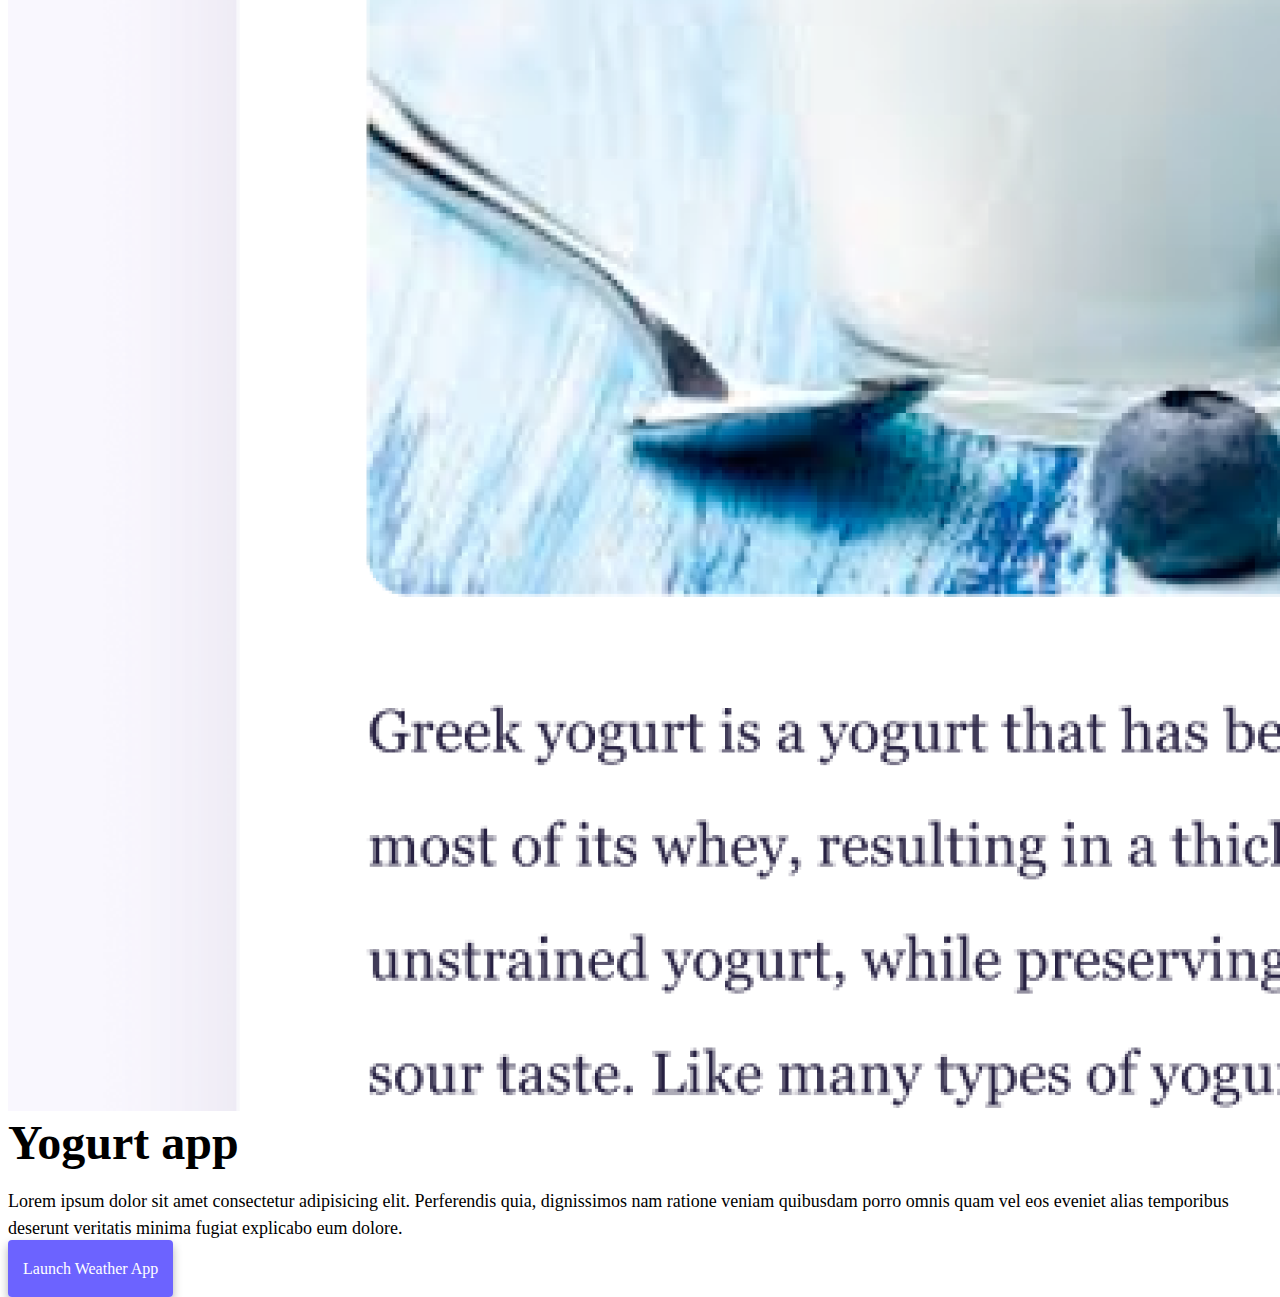
==== commit db455262: "seo" ====
--- a/index.html
+++ b/index.html
@@ -4,7 +4,11 @@
     <meta charset="UTF-8" />
     <meta http-equiv="X-UA-Compatible" content="IE=edge" />
     <meta name="viewport" content="width=device-width, initial-scale=1.0" />
-    <title>Fatemeh</title>
+    <title>Fatemeh:You can launch some apps</title>
+    <meta
+      name="description"
+      content="I am a Front-end developer. You can launch your app."
+    />
     <link
       href="https://cdn.jsdelivr.net/npm/bootstrap@5.0.0-beta2/dist/css/bootstrap.min.css"
       rel="stylesheet"
@@ -21,7 +25,7 @@
   <body>
     <nav class="navbar navbar-expand-lg navbar-light bg-light fixed-top">
       <div class="container">
-        <a class="navbar-brand" href="/">Fatemeh</a>
+        <a class="navbar-brand" href="/" title="home">Fatemeh</a>
         <button
           class="navbar-toggler"
           type="button"
@@ -36,13 +40,23 @@
         <div class="collapse navbar-collapse" id="navbarNav">
           <ul class="navbar-nav">
             <li class="nav-item">
-              <a class="nav-link active" aria-current="page" href="/">Home</a>
+              <a
+                class="nav-link active"
+                aria-current="page"
+                href="/"
+                title="home"
+                >Home</a
+              >
             </li>
             <li class="nav-item">
-              <a class="nav-link" href="/about.html">About me</a>
+              <a class="nav-link" href="/about.html" title="about me"
+                >About me</a
+              >
             </li>
             <li class="nav-item">
-              <a class="nav-link" href="/about.html#contact">Contact me</a>
+              <a class="nav-link" href="/about.html#contact" title="to contact"
+                >Contact me</a
+              >
             </li>
           </ul>
         </div>
@@ -53,14 +67,18 @@
     <h3 class="text-center">Front-end developer, based in Iran</h3>
     <div class="navigation-links mb-5">
       <div class="text-center">
-        <a href="/about.html#contact" class="primary-link">Contact me</a>
-        <a href="/about.html" class="secondary-link">About me</a>
+        <a href="/about.html#contact" class="primary-link" title="to contact"
+          >Contact me</a
+        >
+        <a href="/about.html" class="secondary-link" title="about me"
+          >About me</a
+        >
       </div>
     </div>
     <div class="container text-center">
       <div class="row">
         <div class="col-6">
-          <img src="images/yoga.png" class="img-fluid rounded" />
+          <img src="images/yoga.png" class="img-fluid rounded" title="yoga" />
         </div>
         <div class="col-6">
           <h2 class="mb-3">Yoga app</h2>
@@ -71,7 +89,9 @@
             explicabo eum dolore.
           </p>
           <div class="mt-5 text">
-            <a href="#" class="primary-link">Launch Yoga App</a>
+            <a href="#" class="primary-link" title="launch app"
+              >Launch Yoga App</a
+            >
           </div>
         </div>
       </div>
@@ -86,16 +106,26 @@
           </p>
 
           <div class="mt-5 text-center">
-            <a href="#" class="primary-link">Launch Weather App</a>
+            <a href="#" class="primary-link" title="launch app"
+              >Launch Weather App</a
+            >
           </div>
         </div>
         <div class="col-6">
-          <img src="images/weather.png" class="img-fluid rounded" />
+          <img
+            src="images/weather.png"
+            class="img-fluid rounded"
+            title="weather"
+          />
         </div>
       </div>
       <div class="row mt-5">
         <div class="col-6">
-          <img src="images/yogurt.png" class="img-fluid rounded" />
+          <img
+            src="images/yogurt.png"
+            class="img-fluid rounded"
+            title="yogurt"
+          />
         </div>
         <div class="col-6">
           <h2 class="mb-3">Yogurt app</h2>
@@ -106,7 +136,9 @@
             explicabo eum dolore.
           </p>
           <div class="mt-5 text">
-            <a href="#" class="primary-link">Launch Weather App</a>
+            <a href="#" class="primary-link" title="launch app"
+              >Launch Weather App</a
+            >
           </div>
         </div>
       </div>
--- a/style.css
+++ b/style.css
@@ -5,7 +5,6 @@
 }
 
 body {
-  text-align: center;
   margin-top: 100px;
 }
 
@@ -110,4 +109,7 @@
   .email-link {
     margin: 0px -135px 0px 135px;
   }
+  .about {
+    margin: 0 auto;
+  }
 }
